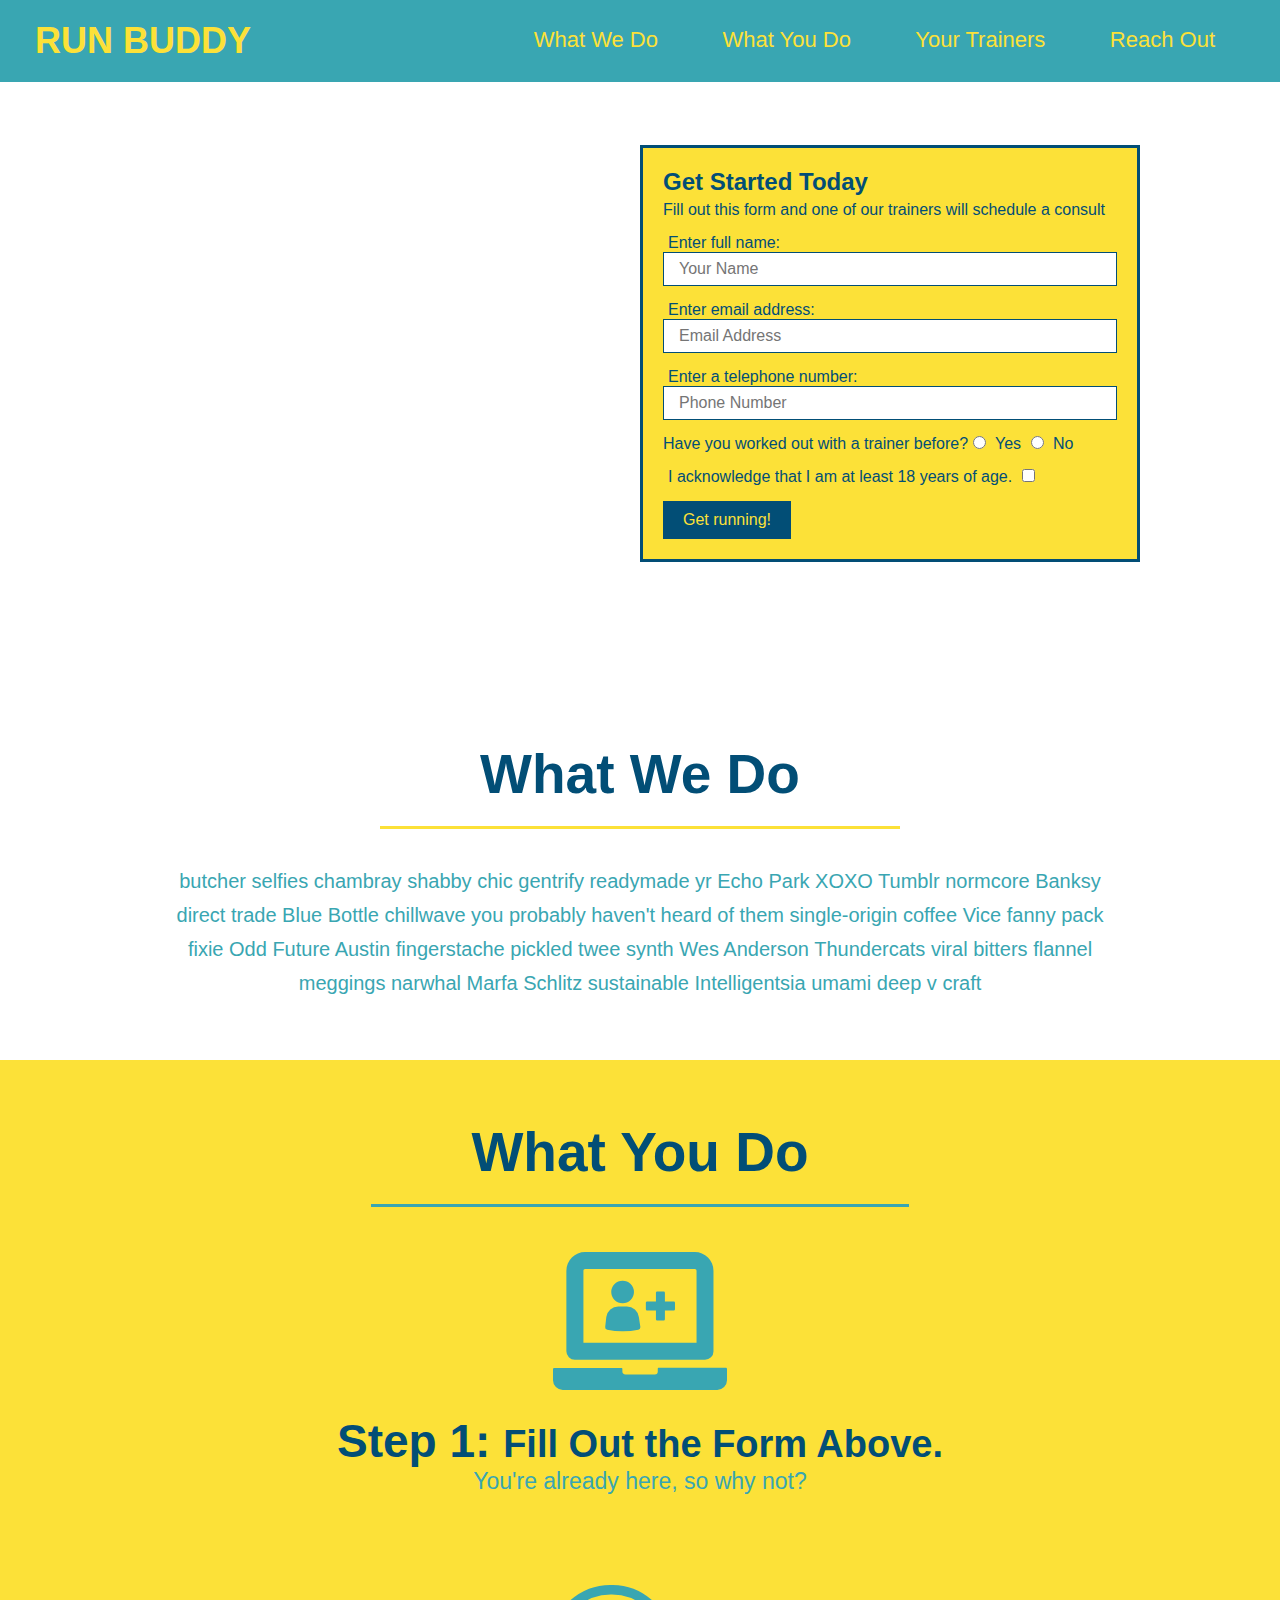
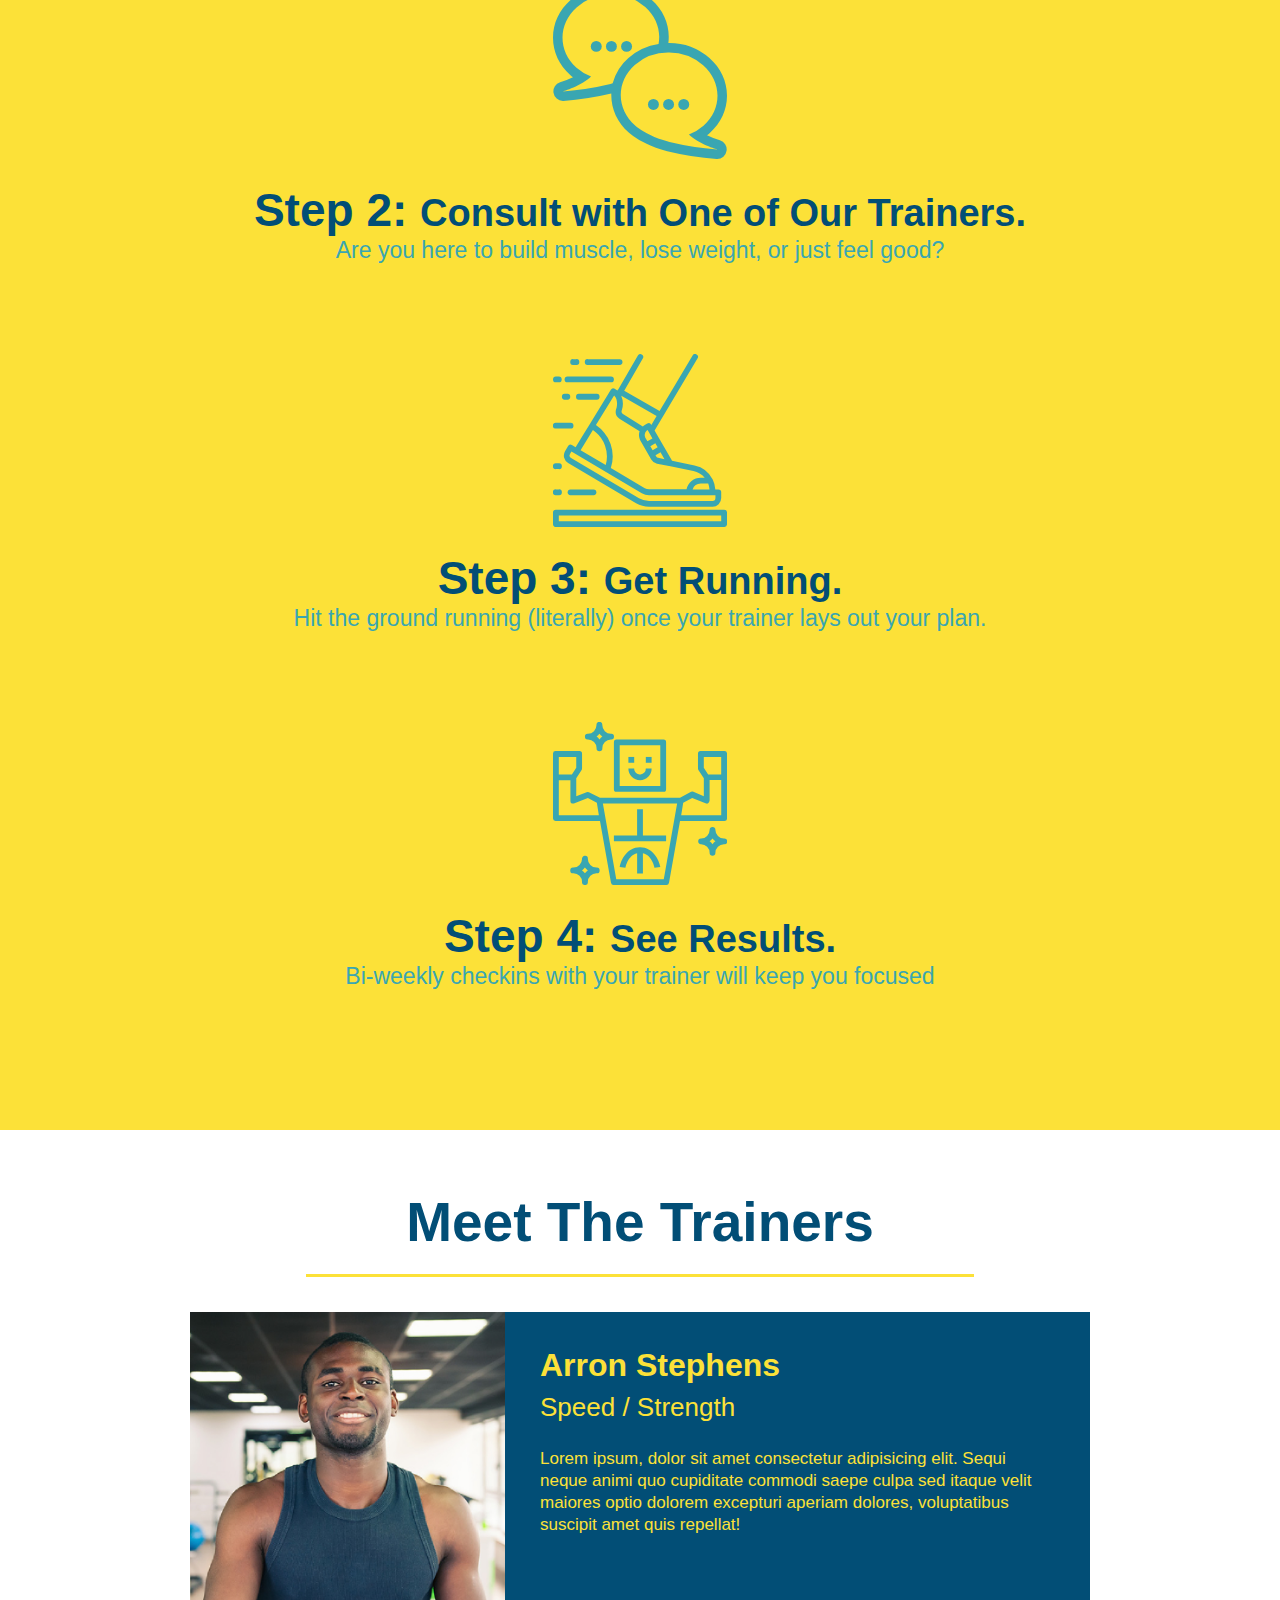
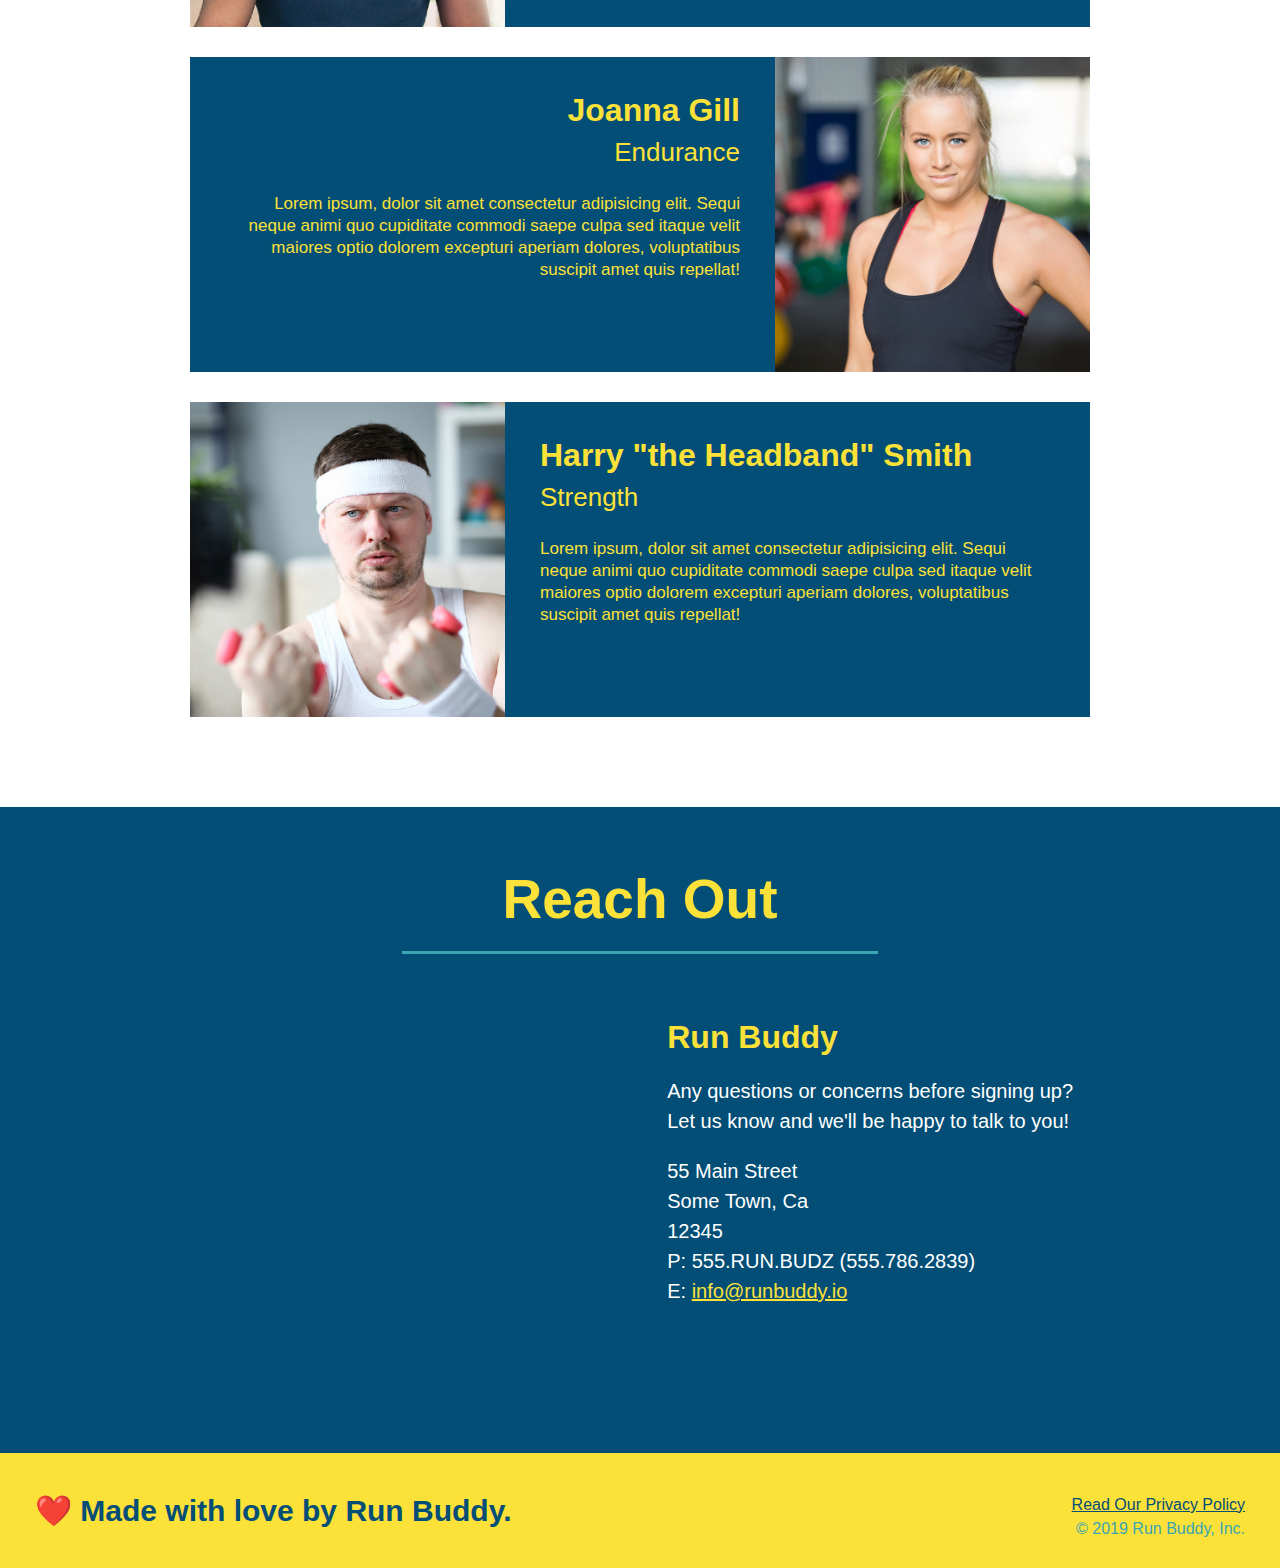
==== index.html @ 881b3457 "1.6" ====
<!DOCTYPE html>
<html lang="en">
  <head>
    <meta charset="UTF-8" />
    <title>Run Buddy</title>
    <link rel="stylesheet" href="./assets/css/style.css" />
  </head>

  <body>
    <!-- navigation -->
    <header>
      <h1>
        <a href="/"> RUN BUDDY </a>
      </h1>
      <nav>
        <!-- Unordered list element -->
        <ul>
          <!-- List item element-->
          <li>
            <!-- Anchor element -->
            <a href="#what-we-do">What We Do</a>
          </li>
          <li>
            <a href="#what-you-do">What You Do</a>
          </li>
          <li>
            <a href="#your-trainers">Your Trainers</a>
          </li>
          <li>
            <a href="#reach-out">Reach Out</a>
          </li>
        </ul>
      </nav>
    </header>

    <!-- hero/jumbotron -->
    <section class="hero">
      <div class="hero-form">
        <h3>Get Started Today</h3>
        <p>
          Fill out this form and one of our trainers will schedule a consult
        </p>
        <form>
          <label for="name">Enter full name:</label>
          <input
            type="text"
            placeholder="Your Name"
            name="name"
            id="name"
            class="form-input"
          />
          <label for="email">Enter email address:</label>
          <input
            type="text"
            placeholder="Email Address"
            name="email"
            id="email"
            class="form-input"
          />
          <label for="phone">Enter a telephone number:</label>
          <input
            type="text"
            placeholder="Phone Number"
            name="phone"
            id="phone"
            class="form-input"
          />
          <p>
            Have you worked out with a trainer before?
            <input type="radio" name="trainer-confirm" id="trainer-yes" />
            <label for="trainer-yes">Yes</label>
            <input type="radio" name="trainer-confirm" id="trainer-no" />
            <label for="trainer-no">No</label>
          </p>
          <p>
            <label for="checkbox">
              I acknowledge that I am at least 18 years of age.
            </label>
            <input type="checkbox" name="checkpoint1" id="checkbox" />
          </p>
          <button type="submit">Get running!</button>
        </form>
      </div>
    </section>

    <!-- "what we do" section -->
    <section id="what-we-do" class="intro">
      <h2 class="section-title primary-border">What We Do</h2>
      <p>
        butcher selfies chambray shabby chic gentrify readymade yr Echo Park
        XOXO Tumblr normcore Banksy direct trade Blue Bottle chillwave you
        probably haven't heard of them single-origin coffee Vice fanny pack
        fixie Odd Future Austin fingerstache pickled twee synth Wes Anderson
        Thundercats viral bitters flannel meggings narwhal Marfa Schlitz
        sustainable Intelligentsia umami deep v craft
      </p>
    </section>

    <!-- "what you do" section -->
    <section id="what-you-do" class="steps">
      <h2 class="section-title secondary-border">What You Do</h2>

      <div>
        <img src="./assets/images/01-04-svgs copy/step-1.svg" alt="" />
        <h3>Step 1: <span>Fill Out the Form Above.</span></h3>
        <p>You're already here, so why not?</p>
      </div>

      <div>
        <img src="./assets/images/01-04-svgs copy/step-2.svg" alt="" />
        <h3>Step 2: <span>Consult with One of Our Trainers.</span></h3>
        <p>Are you here to build muscle, lose weight, or just feel good?</p>
      </div>

      <div>
        <img src="./assets/images/01-04-svgs copy/step-3.svg" alt="" />
        <h3>Step 3: <span>Get Running.</span></h3>
        <p>
          Hit the ground running (literally) once your trainer lays out your
          plan.
        </p>
      </div>

      <div>
        <img src="./assets/images/01-04-svgs copy/step-4.svg" alt="" />
        <h3>Step 4: <span>See Results.</span></h3>
        <p>Bi-weekly checkins with your trainer will keep you focused</p>
      </div>
    </section>

    <!-- "meet the trainers" section -->
    <section id="your-trainers" class="trainers">
      <h2 class="section-title primary-border">Meet The Trainers</h2>
      <article class="trainer">
        <img
          src="./assets/images/01-05-trainers/trainer-1.jpg"
          alt="Arron Stephens in his workout clothes, ready to pump iron"
        />
        <div class="trainer-bio text-left">
          <h3>Arron Stephens</h3>
          <h4>Speed / Strength</h4>
          <p>
            Lorem ipsum, dolor sit amet consectetur adipisicing elit. Sequi
            neque animi quo cupiditate commodi saepe culpa sed itaque velit
            maiores optio dolorem excepturi aperiam dolores, voluptatibus
            suscipit amet quis repellat!
          </p>
        </div>
      </article>

      <!-- second trainer bio -->
      <article class="trainer">
        <div class="trainer-bio text-right">
          <h3>Joanna Gill</h3>
          <h4>Endurance</h4>
          <p>
            Lorem ipsum, dolor sit amet consectetur adipisicing elit. Sequi
            neque animi quo cupiditate commodi saepe culpa sed itaque velit
            maiores optio dolorem excepturi aperiam dolores, voluptatibus
            suscipit amet quis repellat!
          </p>
        </div>
        <img
          src="./assets/images/01-05-trainers/trainer-2.jpg"
          alt="Joanna Gill cooling off after a workout"
        />
      </article>

      <!-- third trainer bio -->
      <article class="trainer">
        <img
          src="./assets/images/01-05-trainers/trainer-3.jpg"
          alt="Harry Smith wearing a headband and lifting comically small pink weights"
        />
        <div class="trainer-bio text-left">
          <h3>Harry "the Headband" Smith</h3>
          <h4>Strength</h4>
          <p>
            Lorem ipsum, dolor sit amet consectetur adipisicing elit. Sequi
            neque animi quo cupiditate commodi saepe culpa sed itaque velit
            maiores optio dolorem excepturi aperiam dolores, voluptatibus
            suscipit amet quis repellat!
          </p>
        </div>
      </article>
    </section>

    <!-- "reach out" section -->
    <section id="reach-out" class="contact">
      <h2 class="section-title secondary-border">Reach Out</h2>
      <div class="contact-info">
        <iframe
          src="https://www.google.com/maps/embed?pb=!1m18!1m12!1m3!1d3022.7078238509553!2d-111.90255088431798!3d40.74645417932828!2m3!1f0!2f0!3f0!3m2!1i1024!2i768!4f13.1!3m3!1m2!1s0x8752f5213537c2b3%3A0xe9cb9c1c6a464d7a!2s1038%20S%20300%20W%2C%20Salt%20Lake%20City%2C%20UT%2084101!5e0!3m2!1szh-TW!2sus!4v1647199722064!5m2!1szh-TW!2sus"
          style="border: 0"
          allowfullscreen=""
          loading="lazy"
        ></iframe>

        <div>
          <h3>Run Buddy</h3>
          <p>
            Any questions or concerns before signing up?
            <br />
            Let us know and we'll be happy to talk to you!
          </p>
          <address>
            55 Main Street <br />
            Some Town, Ca <br />
            12345<br />
            P: 555.RUN.BUDZ (555.786.2839)<br />
            E: <a href="mailto:info@runbuddy.io">info@runbuddy.io</a>
          </address>
        </div>
      </div>
    </section>

    <!-- footer -->
    <footer>
      <h2>❤️ Made with love by Run Buddy.</h2>
      <div>
        <a href="#">Read Our Privacy Policy</a><br />
        &copy; 2019 Run Buddy, Inc.
      </div>
    </footer>
  </body>
</html>
---- assets/css/style.css ----
* {
  margin: 0;
  padding: 0;
  box-sizing: border-box;
}

body {
  /* more on this crazy alphanumerical value in a minute! */
  color: #39a6b2;
  font-family: Helvetica, Arial, sans-serif;
}

/* apply styles to <header> */
header {
  padding: 20px 35px;
  background-color: #39a6b2;
}

header h1 {
  font-weight: bold;
  font-size: 36px;
  color: #fce138;
  margin: 0;
  display: inline;
}
header a {
  text-decoration: none;
  color: #fce138;
}

header nav {
  float: right;
  margin: 7px 0;
}

header nav ul li {
  display: inline;
}

header nav ul li a {
  margin: 0 30px;
  font-weight: lighter;
  font-size: 22px;
}

footer {
  background: #fce138;
  width: 100%;
  padding: 40px 35px;
}

footer h2 {
  display: inline;
  color: #024e76;
  font-size: 30px;
  margin: 0;
}

footer div {
  float: right;
  line-height: 1.5;
  text-align: right;
}

footer a {
  color: #024e76;
}

section {
  padding: 60px;
}

/* Hero Style Start */
.hero {
  background-image: url('../images/hero-bg.jpg');
  height: 600px;
  background-size: cover;
  background-position: center;
  position: relative;
}
/* Hero Style End */

.hero-form {
  border: 3px solid #024e76;
  background-color: #fce138;
  padding: 20px;
  width: 500px;
  color: #024e76;
  position: absolute;
  bottom: 120px;
  right: 140px;
}

.hero-form h3 {
  font-size: 24px;
  margin: 0;
}
.hero-form p {
  margin: 5px 0 15px 0;
}

.form-input {
  border: 1px solid #024e76;
  display: block;
  padding: 7px 15px;
  font-size: 16px;
  color: #024e76;
  width: 100%;
  margin-bottom: 15px;
}

.hero-form label {
  margin: 0 5px;
}

.hero-form button {
  color: #fce138;
  background-color: #024e76;
  border: none;
  padding: 10px 20px;
  font-size: 16px;
}

.intro {
  text-align: center;
}

.intro p {
  line-height: 1.7;
  color: #39a6b2;
  width: 80%;
  font-size: 20px;
  margin: 0 auto;
}

.steps {
  text-align: center;
  background: #fce138;
}

.steps div {
  margin-bottom: 80px;
}

.steps img {
  width: 15%;
  margin: 10px 0;
}

.steps h3 {
  color: #024e76;
  font-size: 46px;
  margin-top: 10px;
}

.steps p {
  color: #39a6b2;
  font-size: 23px;
}

.steps span {
  font-size: 38px;
}

.section-title {
  font-size: 55px;
  color: #024e76;
  margin-bottom: 35px;
  padding: 0 100px 20px 100px;
  display: inline-block;
  border-bottom: 3px solid;
}

.primary-border {
  border-color: #fce138;
}

.secondary-border {
  border-color: #39a6b2;
}

.trainers {
  text-align: center;
}

.trainer {
  width: 900px;
  margin: 0 auto 30px auto;
  background: #024e76;
  color: #fce138;
  overflow: auto;
}

.trainer img {
  width: 35%;
  float: left;
}

.trainer-bio {
  padding: 35px;
  float: left;
  width: 65%;
}

.trainer-bio h3 {
  font-size: 32px;
  margin-bottom: 8px;
}

.trainer-bio h4 {
  font-weight: lighter;
  font-size: 26px;
  margin-bottom: 25px;
}

.trainer-bio p {
  font-size: 17px;
  line-height: 1.3;
}

.text-left {
  text-align: left;
}

.text-right {
  text-align: right;
}

/* REACH OUT STYLES START */
.contact {
  text-align: center;
  background: #024e76;
}

.contact h2 {
  color: #fce138;
}

.contact-info iframe {
  width: 400px;
  height: 400px;
}

.contact-info div {
  width: 410px;
  display: inline-block;
  vertical-align: top;
  text-align: left;
  margin: 30px 0 0 60px;
  color: white;
}

.contact-info h3 {
  color: #fce138;
  font-size: 32px;
}

.contact-info p,
.contact-info address {
  margin: 20px 0;
  line-height: 1.5;
  font-size: 20px;
  font-style: normal;
}

.contact-info a {
  color: #fce138;
}

/* REACH OUT STYLES END */
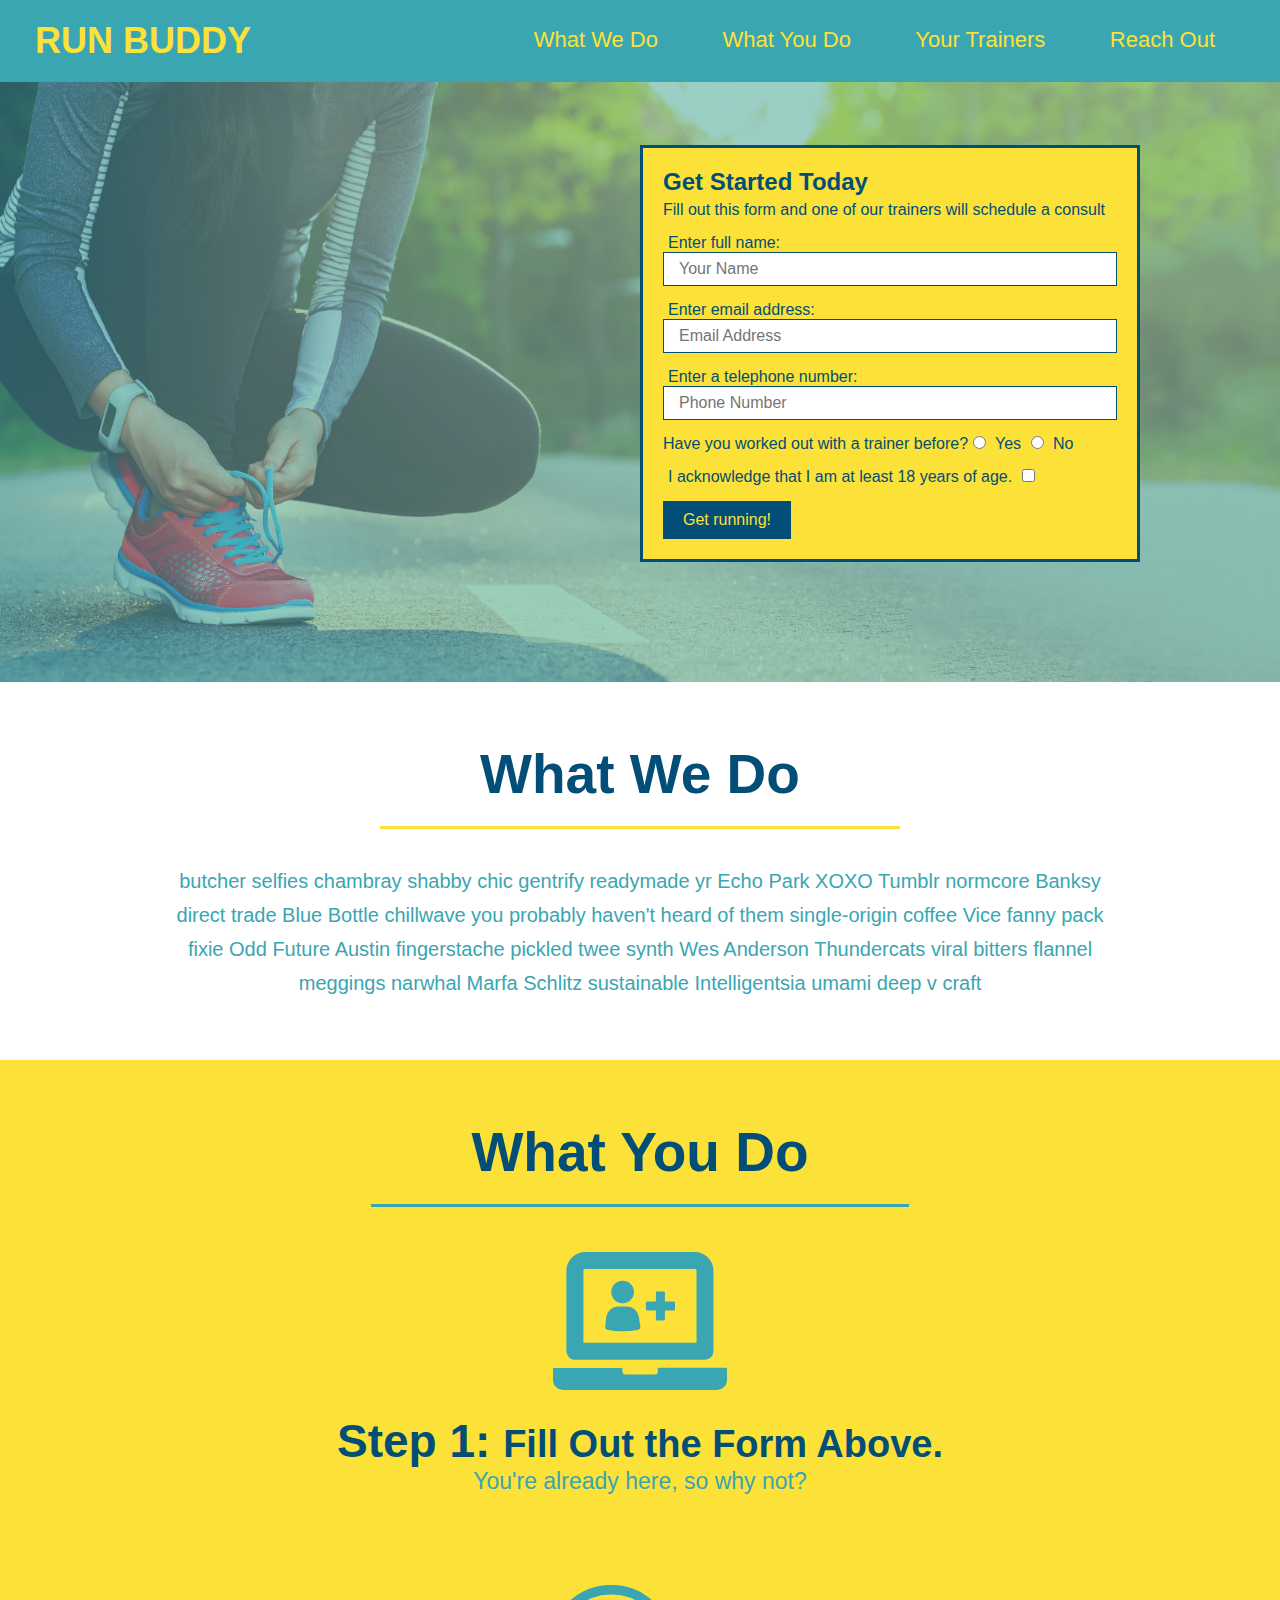
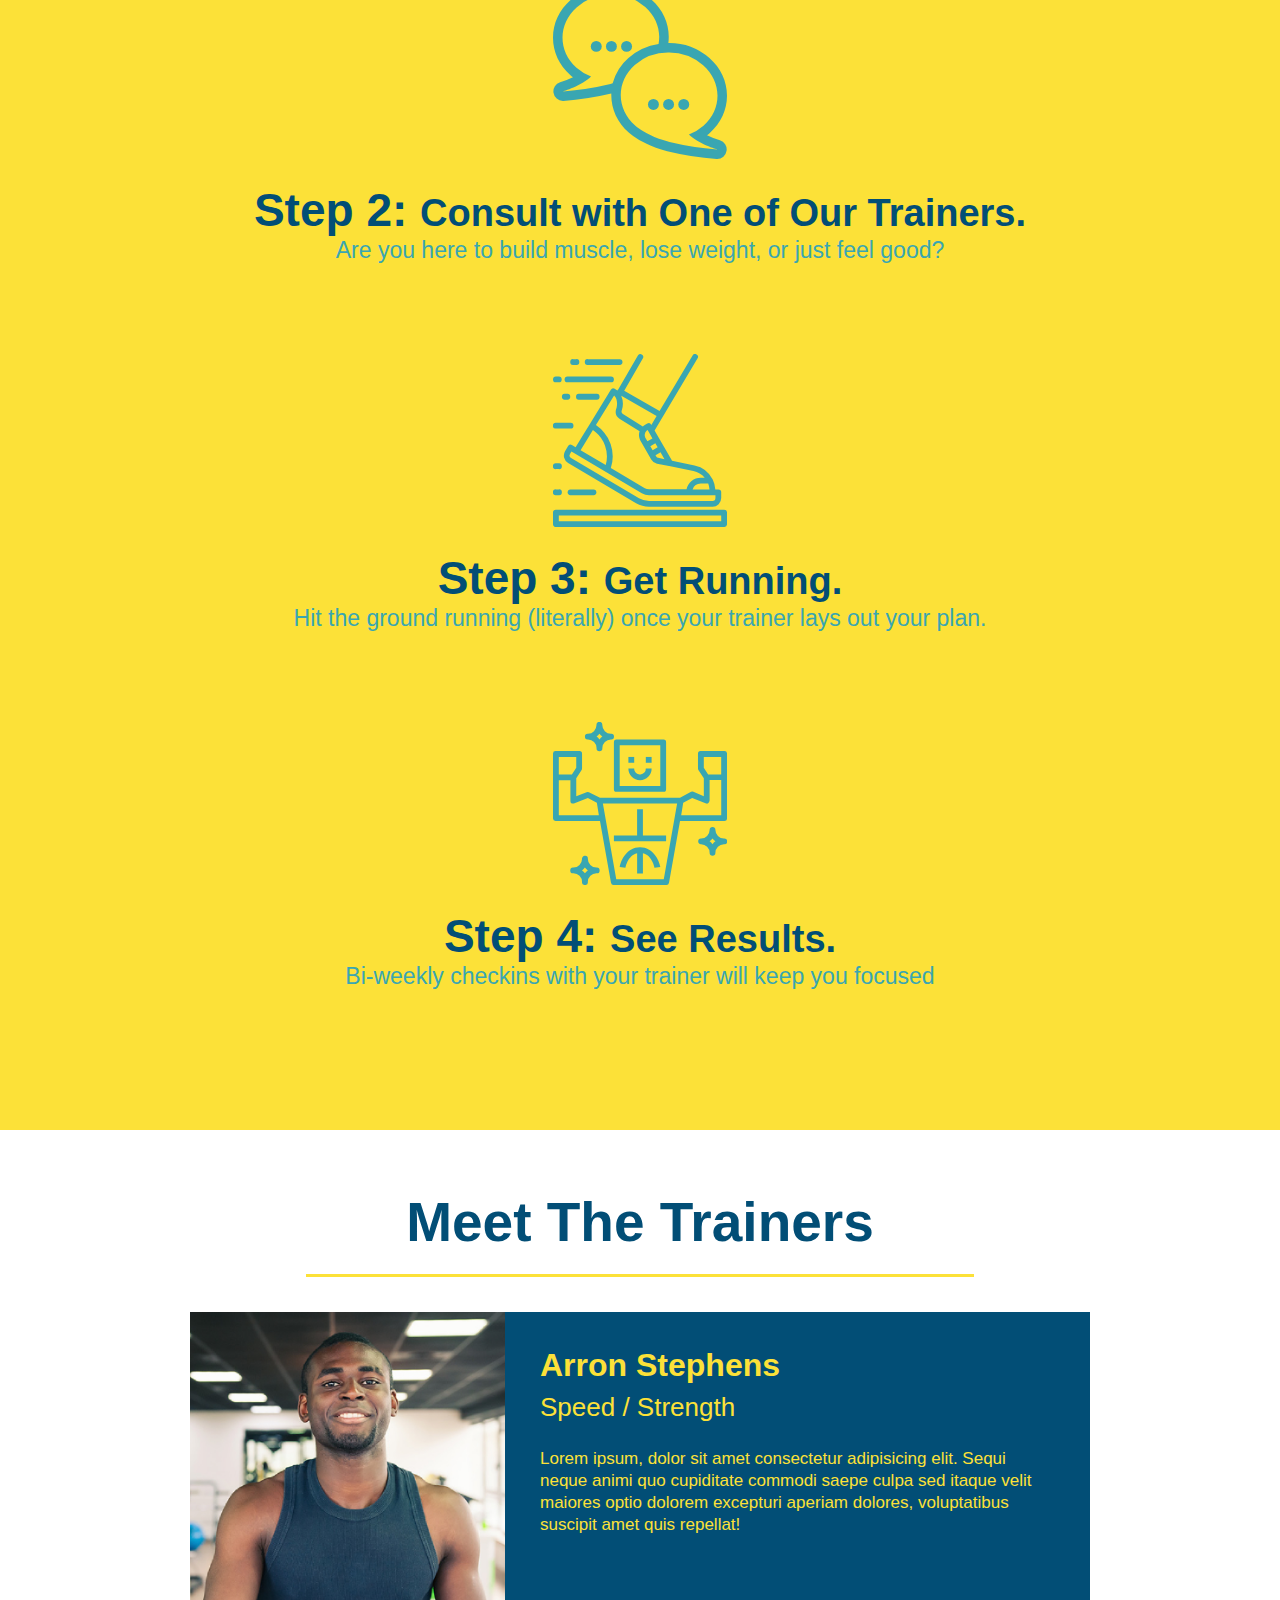
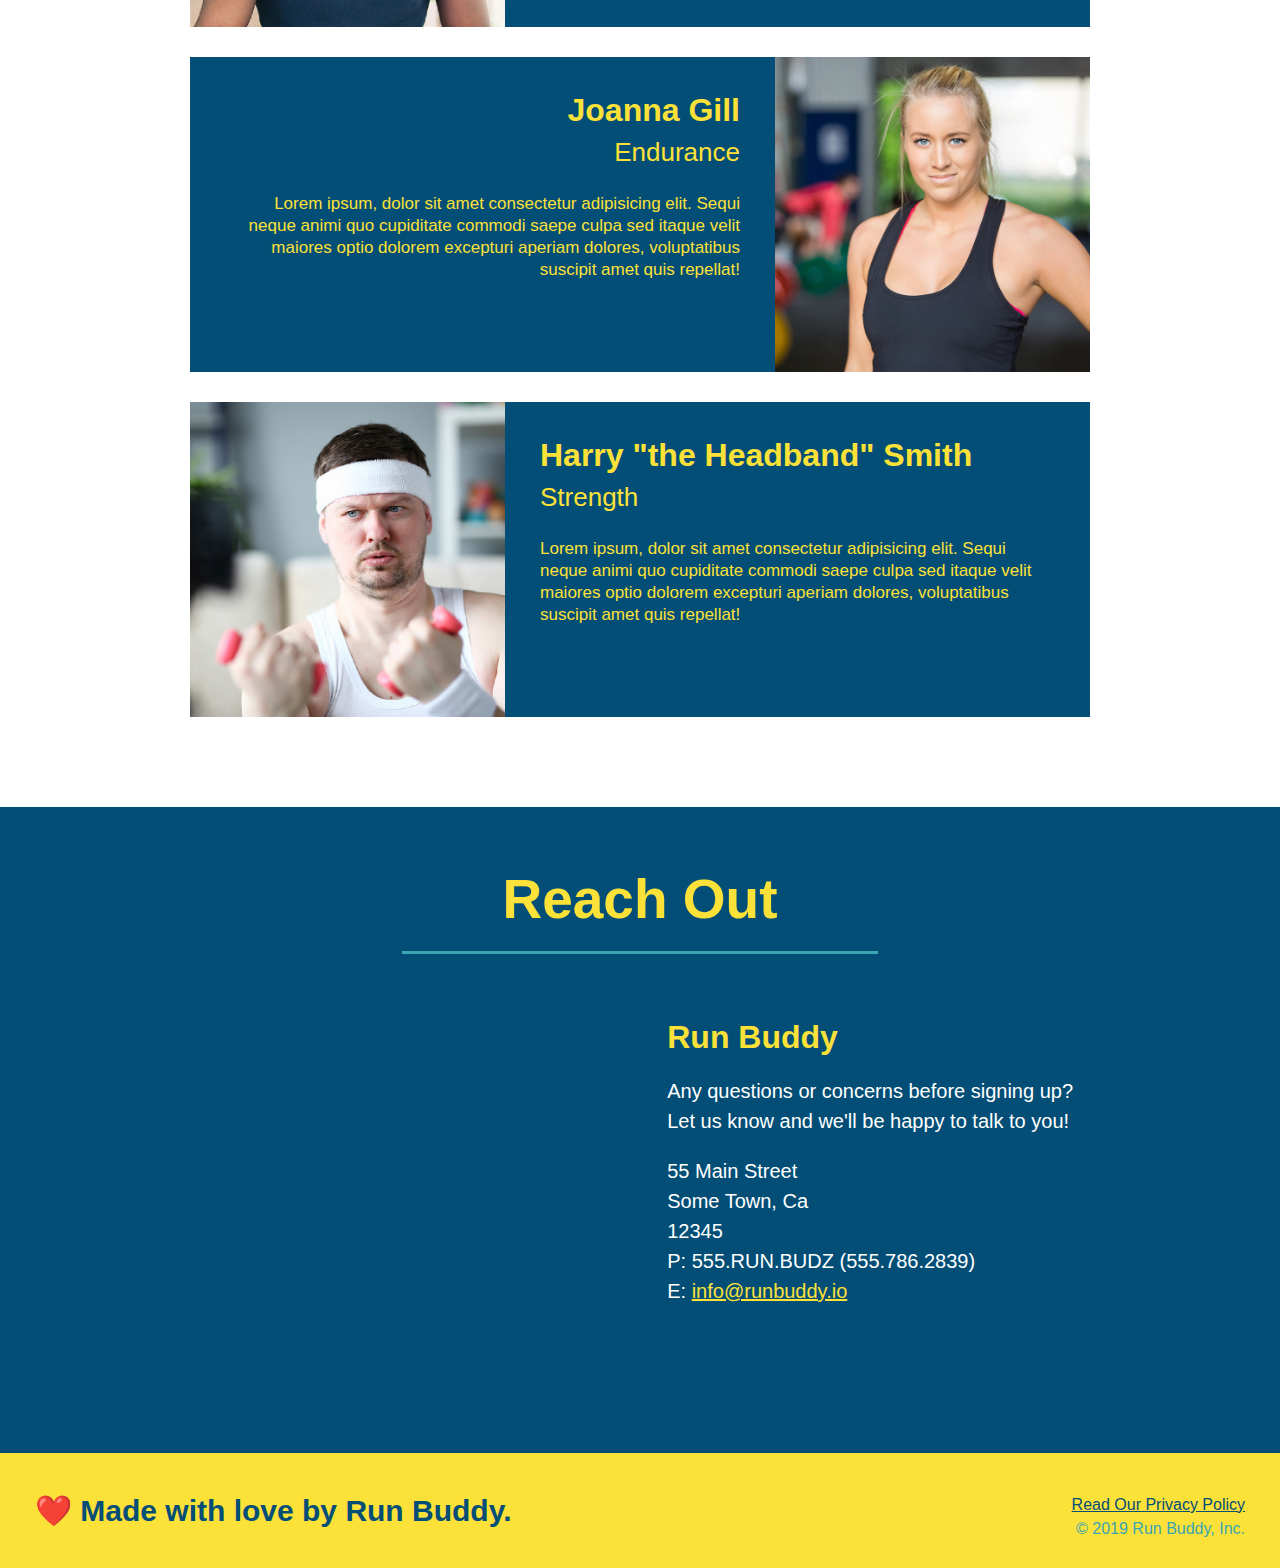
==== commit 8493ee34: "1.7" ====
--- a/index.html
+++ b/index.html
@@ -218,7 +218,7 @@
     <footer>
       <h2>❤️ Made with love by Run Buddy.</h2>
       <div>
-        <a href="#">Read Our Privacy Policy</a><br />
+        <a href="./privacy-policy.html">Read Our Privacy Policy</a><br />
         &copy; 2019 Run Buddy, Inc.
       </div>
     </footer>
--- a/assets/css/style.css
+++ b/assets/css/style.css
@@ -72,7 +72,7 @@
 
 /* Hero Style Start */
 .hero {
-  background-image: url('../images/hero-bg.jpg');
+  background-image: url('../images/hero-bg.jpeg');
   height: 600px;
   background-size: cover;
   background-position: center;
@@ -267,4 +267,5 @@
   color: #fce138;
 }
 
-/* REACH OUT STYLES END */+/* REACH OUT STYLES END */
+
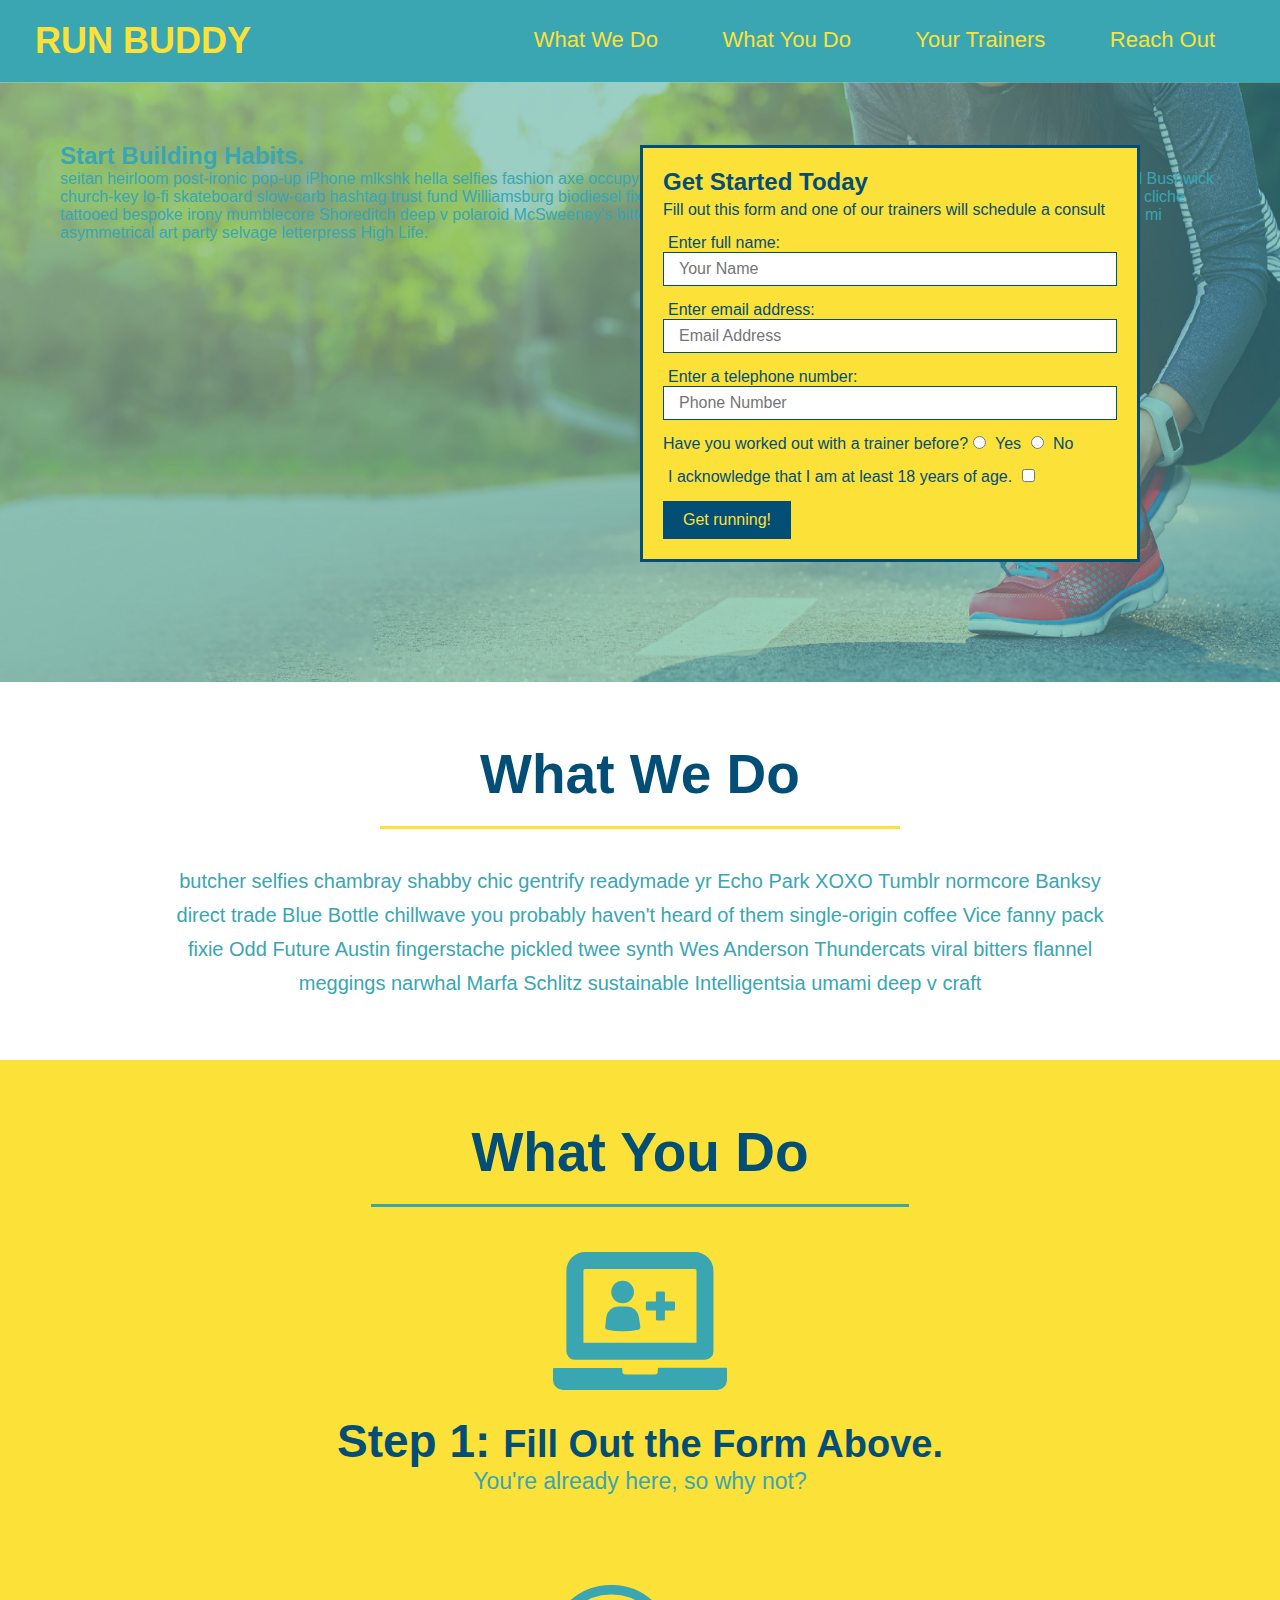
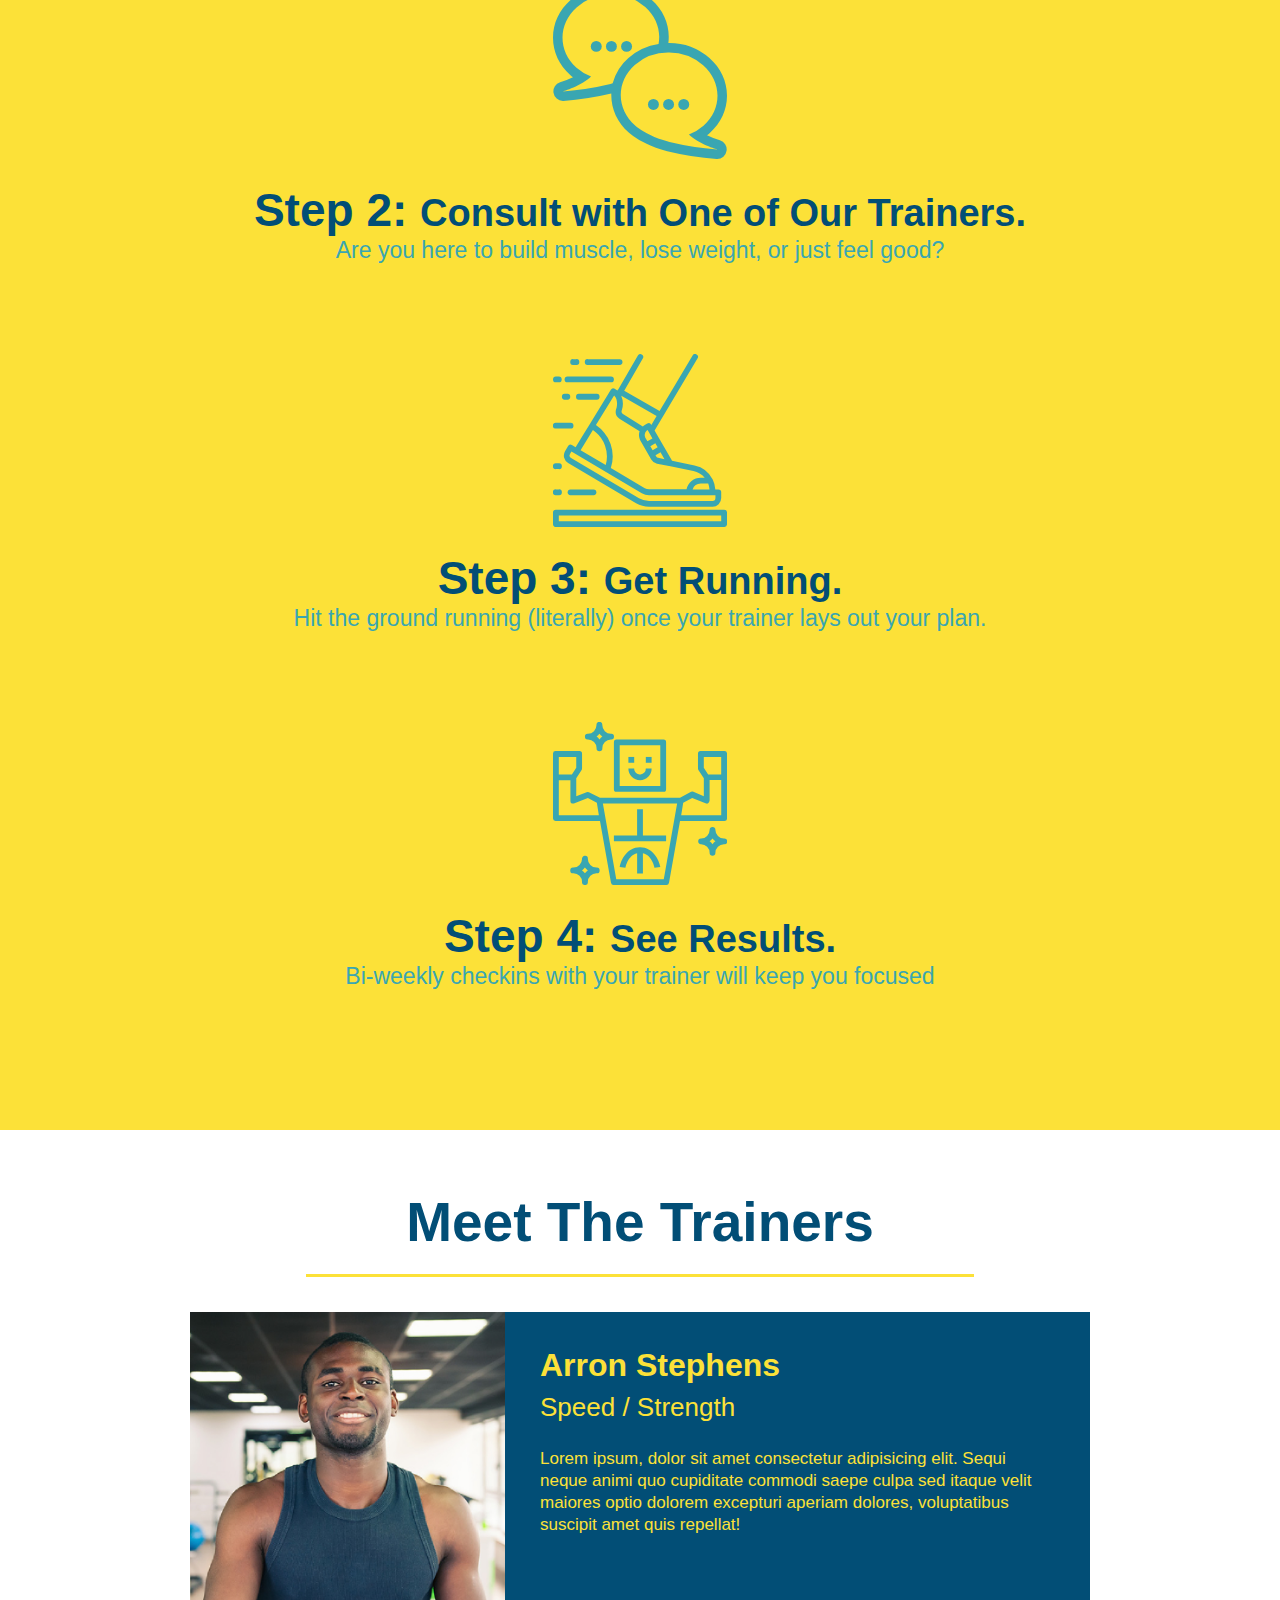
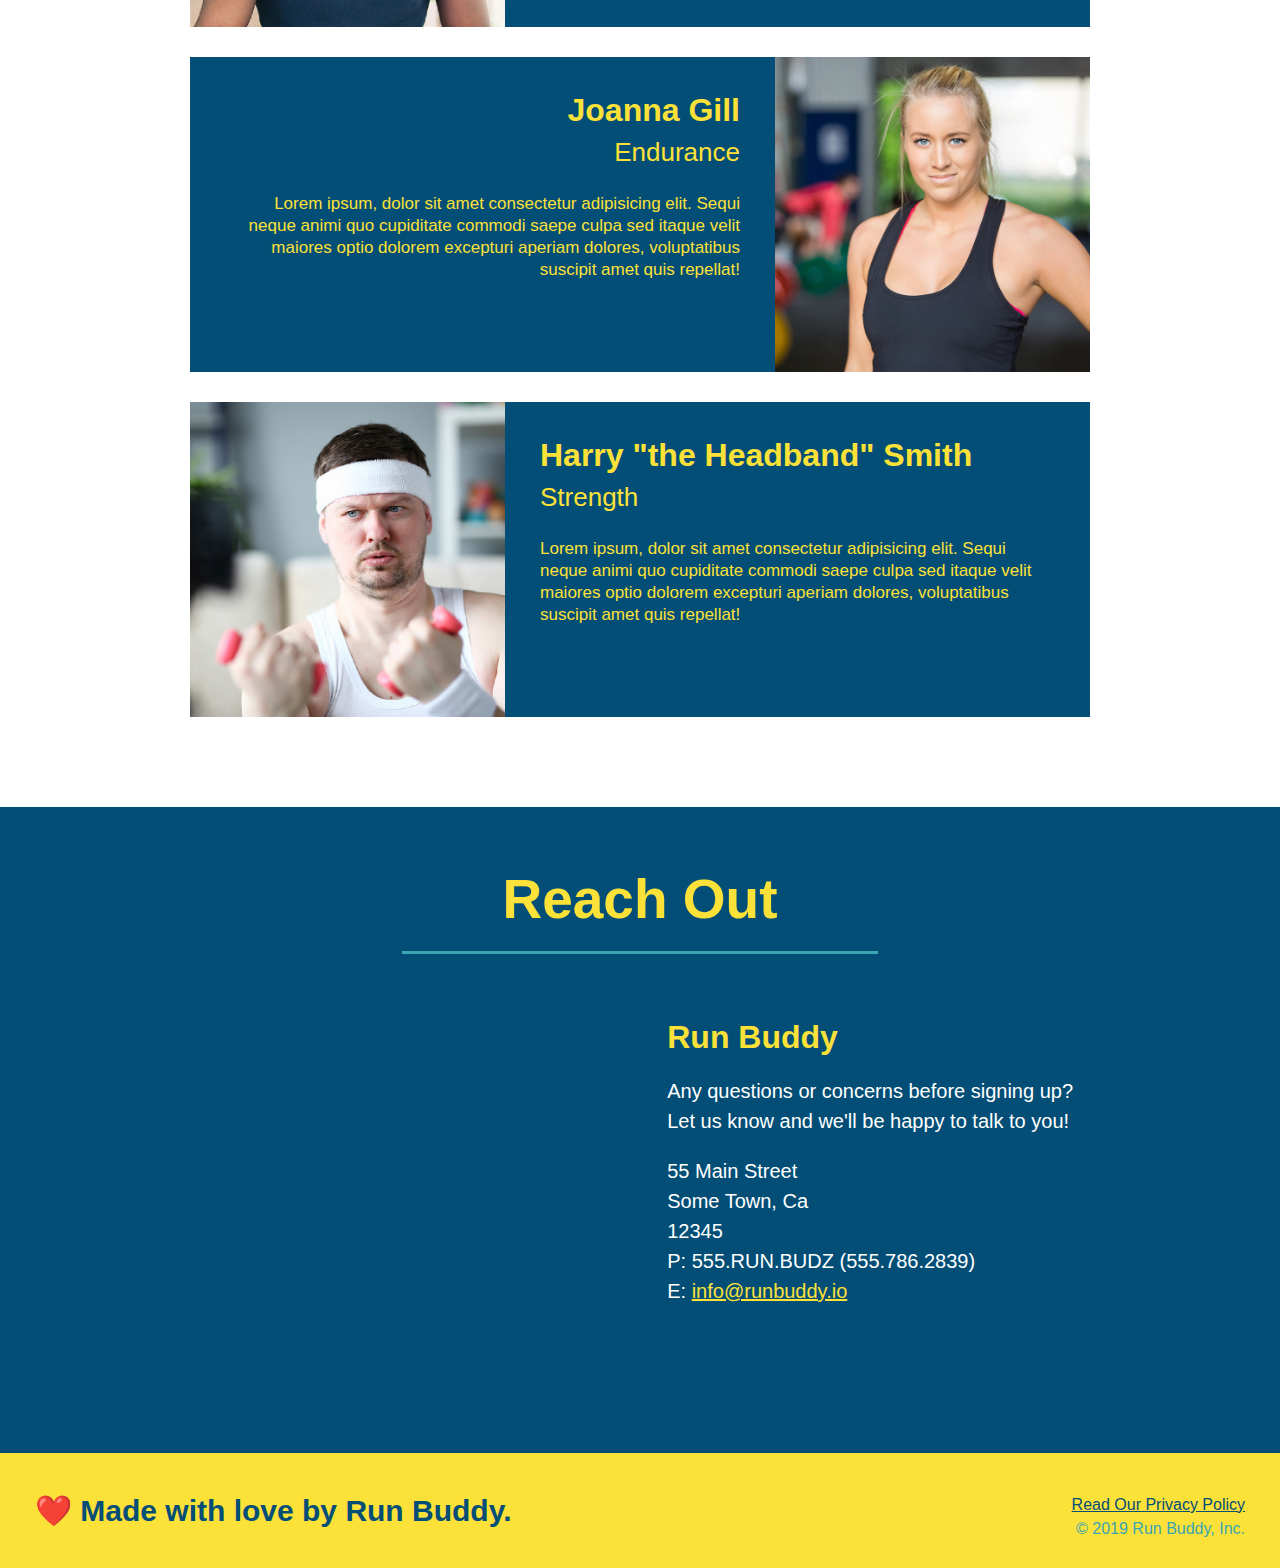
==== commit c9978c22: "add content to hero, replace image" ====
--- a/index.html
+++ b/index.html
@@ -35,6 +35,21 @@
 
     <!-- hero/jumbotron -->
     <section class="hero">
+      
+      <div class="hero-cta">
+        <h2>Start Building Habits.</h2>
+        <p>
+          seitan heirloom post-ironic pop-up iPhone mlkshk hella selfies fashion
+          axe occupy readymade put a bird on it messenger bag Wes Anderson
+          Schlitz plaid Bushwick church-key lo-fi skateboard slow-carb hashtag
+          trust fund Williamsburg biodiesel fixie farm-to-table 8-bit banjo XOXO
+          Banksy chillwave bicycle rights retro cliche tattooed bespoke irony
+          mumblecore Shoreditch deep v polaroid McSweeney's bitters cray
+          gentrify tofu Marfa you probably haven't heard of them yr banh mi
+          asymmetrical art party selvage letterpress High Life.
+        </p>
+      </div>
+
       <div class="hero-form">
         <h3>Get Started Today</h3>
         <p>
--- a/assets/css/style.css
+++ b/assets/css/style.css
@@ -72,7 +72,7 @@
 
 /* Hero Style Start */
 .hero {
-  background-image: url('../images/hero-bg.jpeg');
+  background-image: url('../images/hero-bg.jpg');
   height: 600px;
   background-size: cover;
   background-position: center;
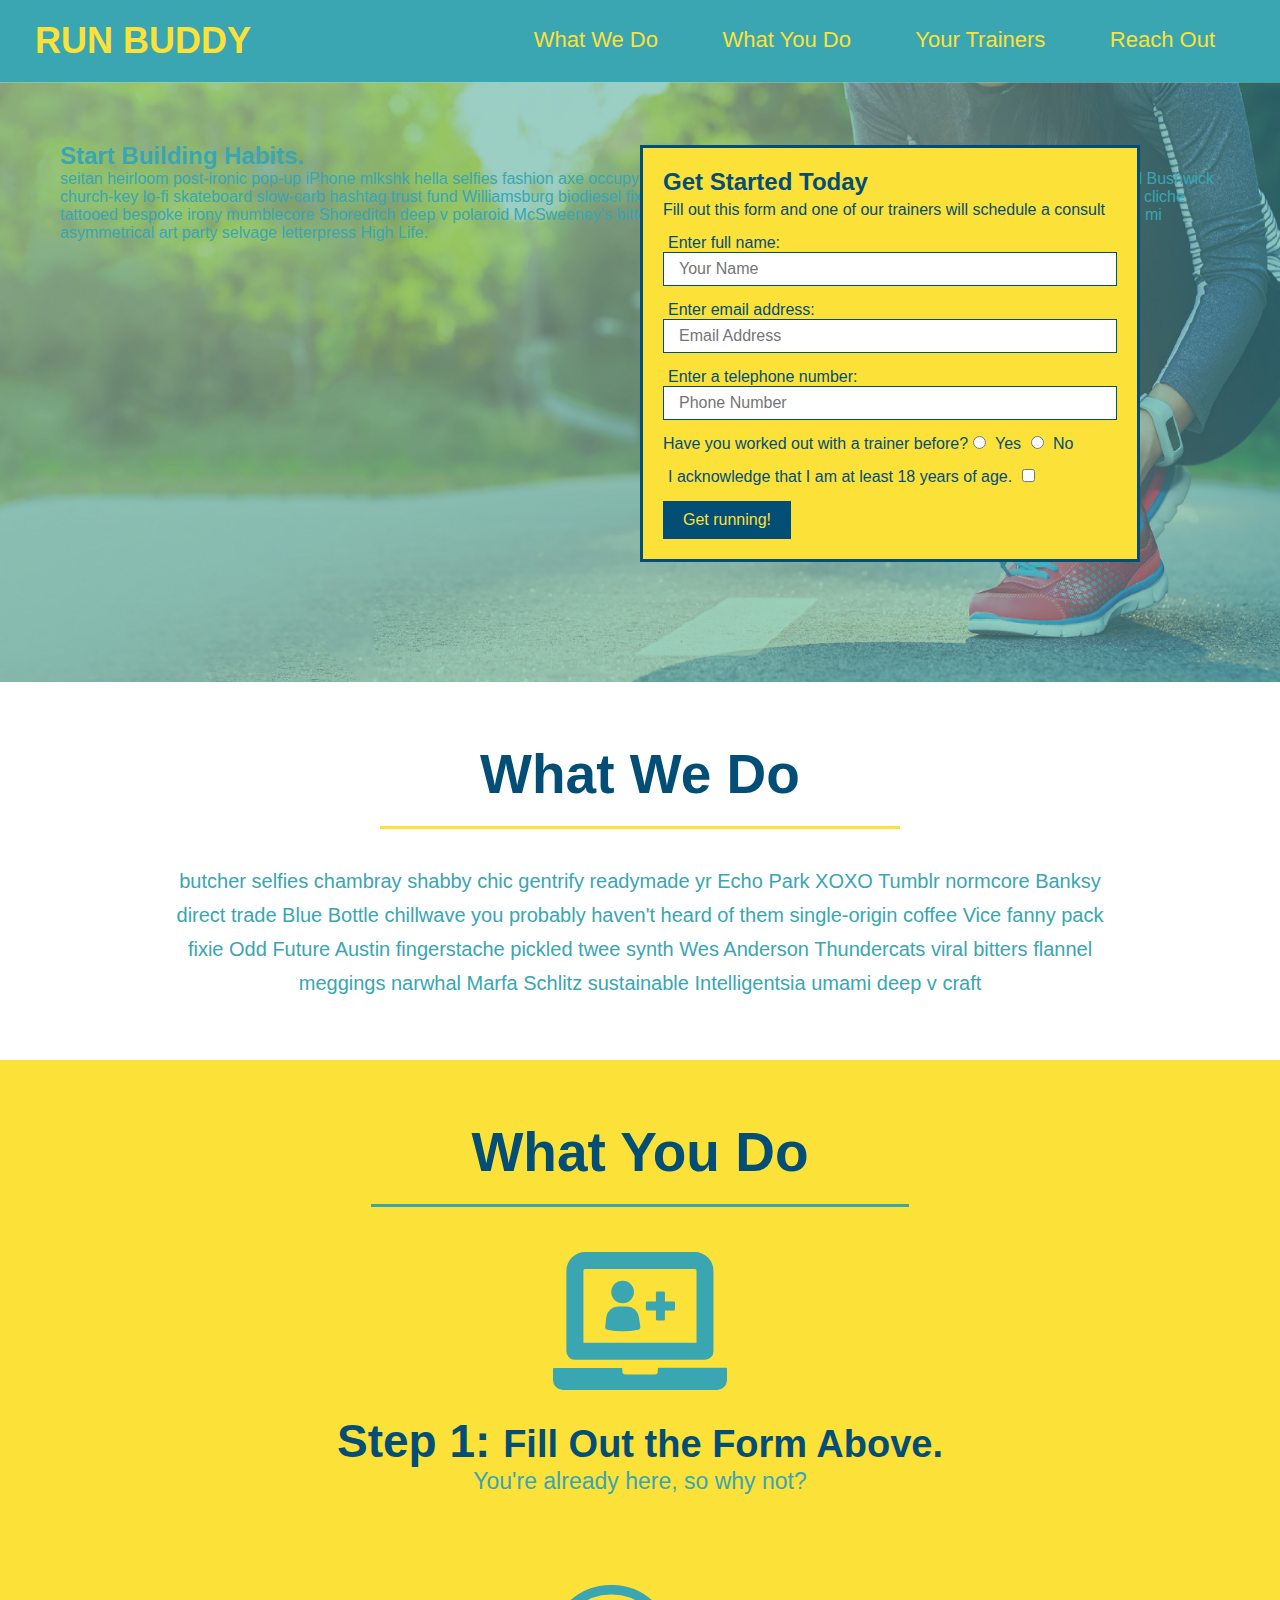
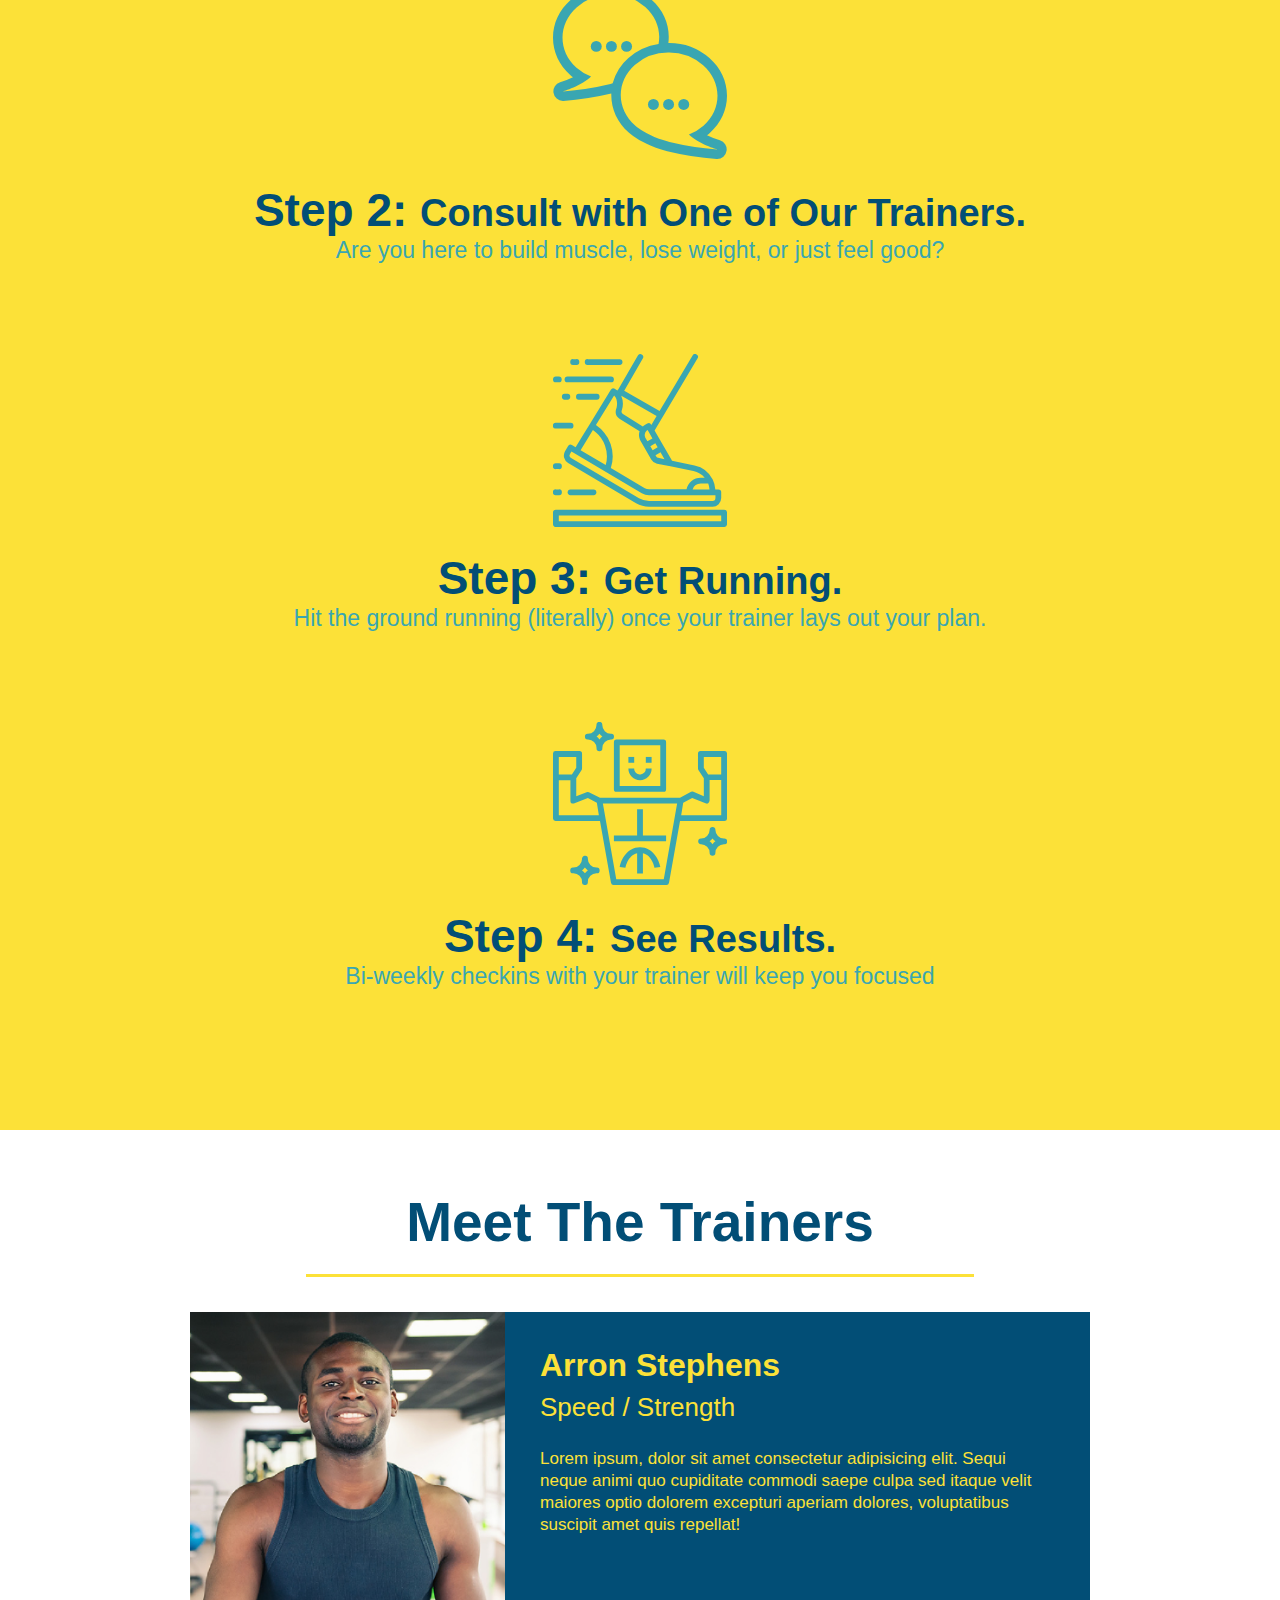
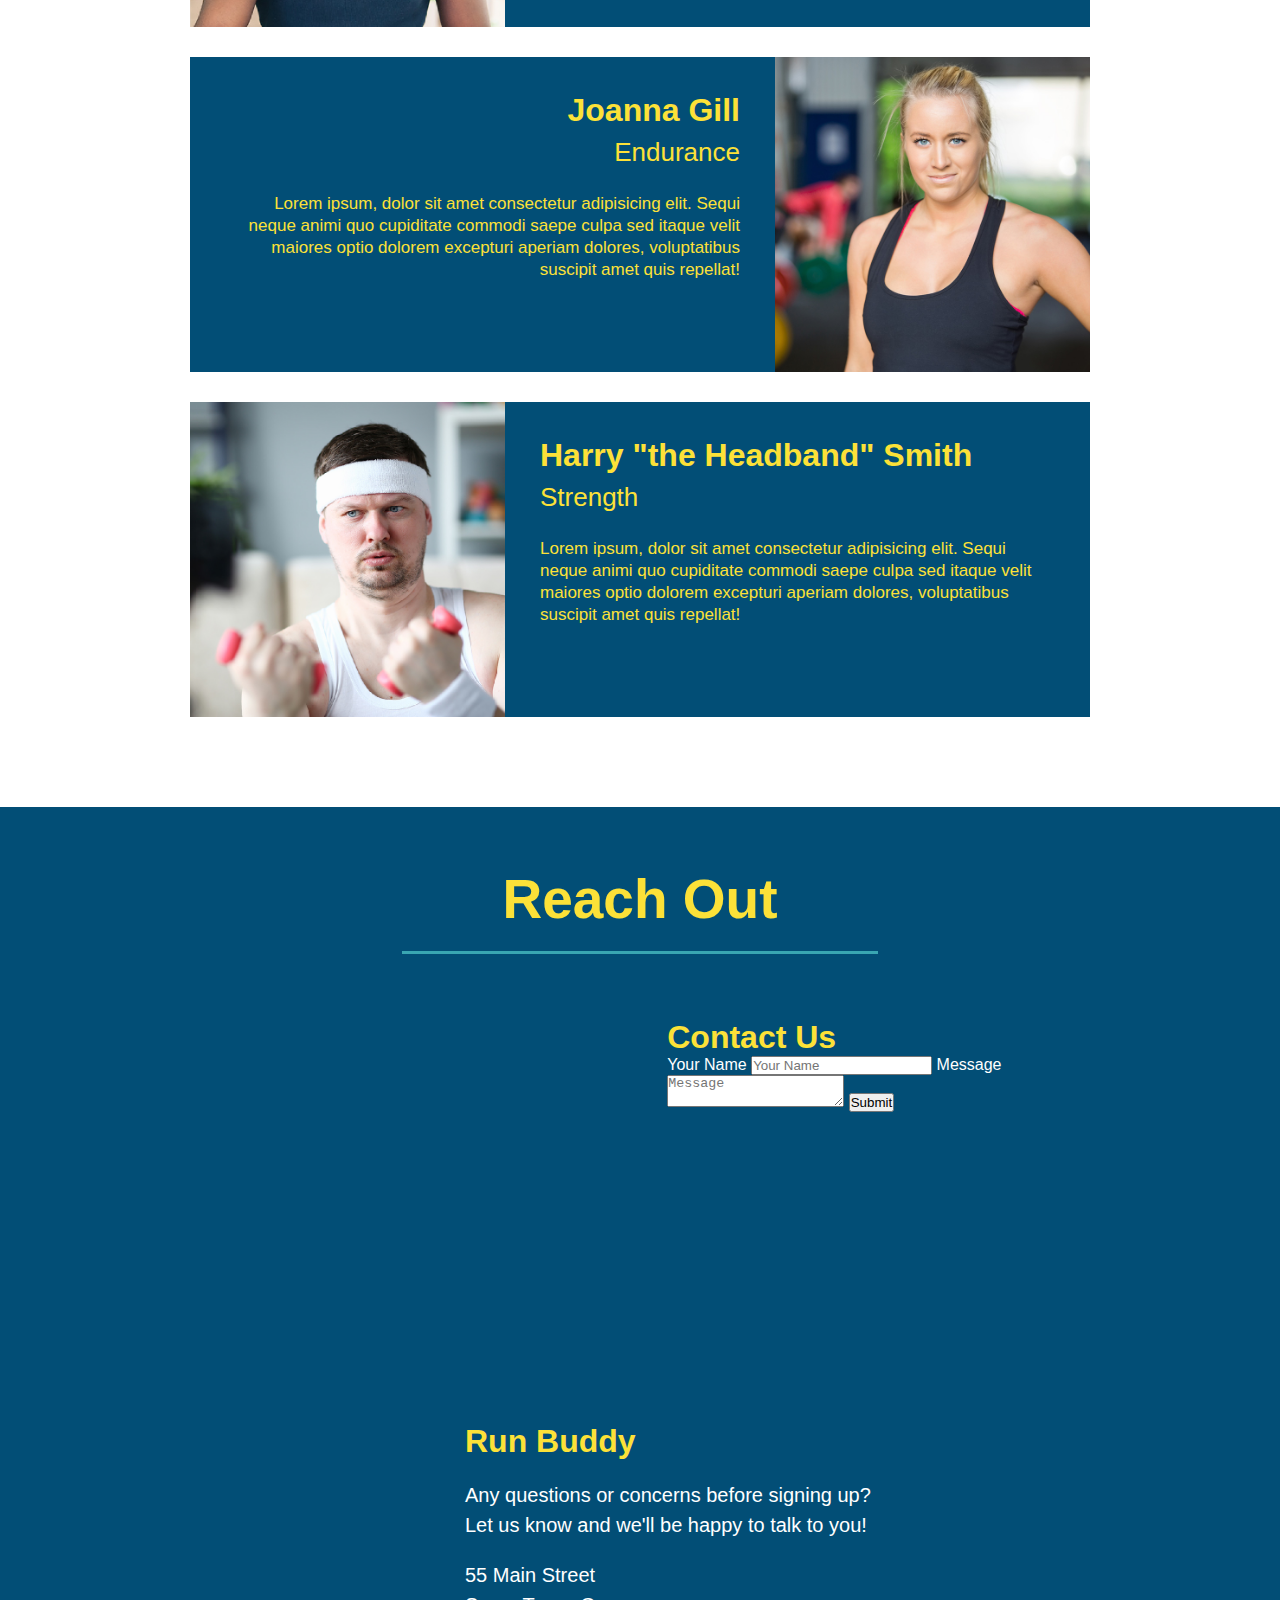
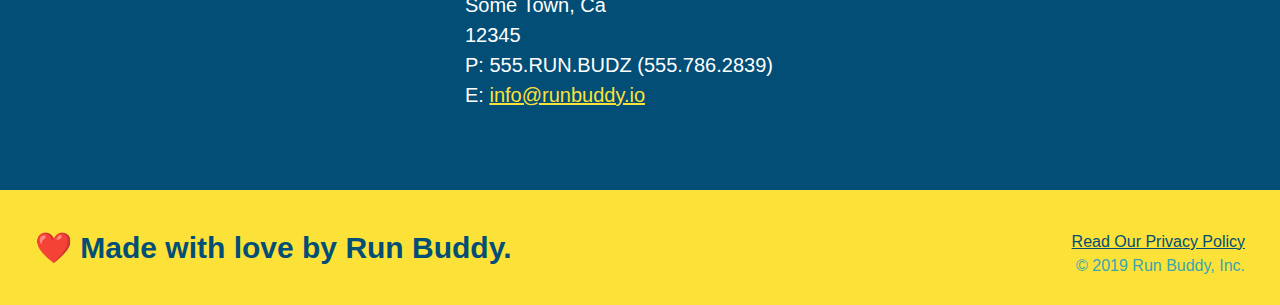
==== commit 217513dd: "add contact form" ====
--- a/index.html
+++ b/index.html
@@ -211,6 +211,19 @@
           loading="lazy"
         ></iframe>
 
+<div class="contact-form">
+  <h3>Contact Us</h3>
+  <form>
+    <label for="contact-name">Your Name</label>
+    <input type="text" id="contact-name" placeholder="Your Name" />
+
+    <label for="contact-message">Message</label>
+    <textarea id="contact-message" placeholder="Message"></textarea>
+
+    <button type="submit">Submit</button>
+  </form>
+</div>
+
         <div>
           <h3>Run Buddy</h3>
           <p>
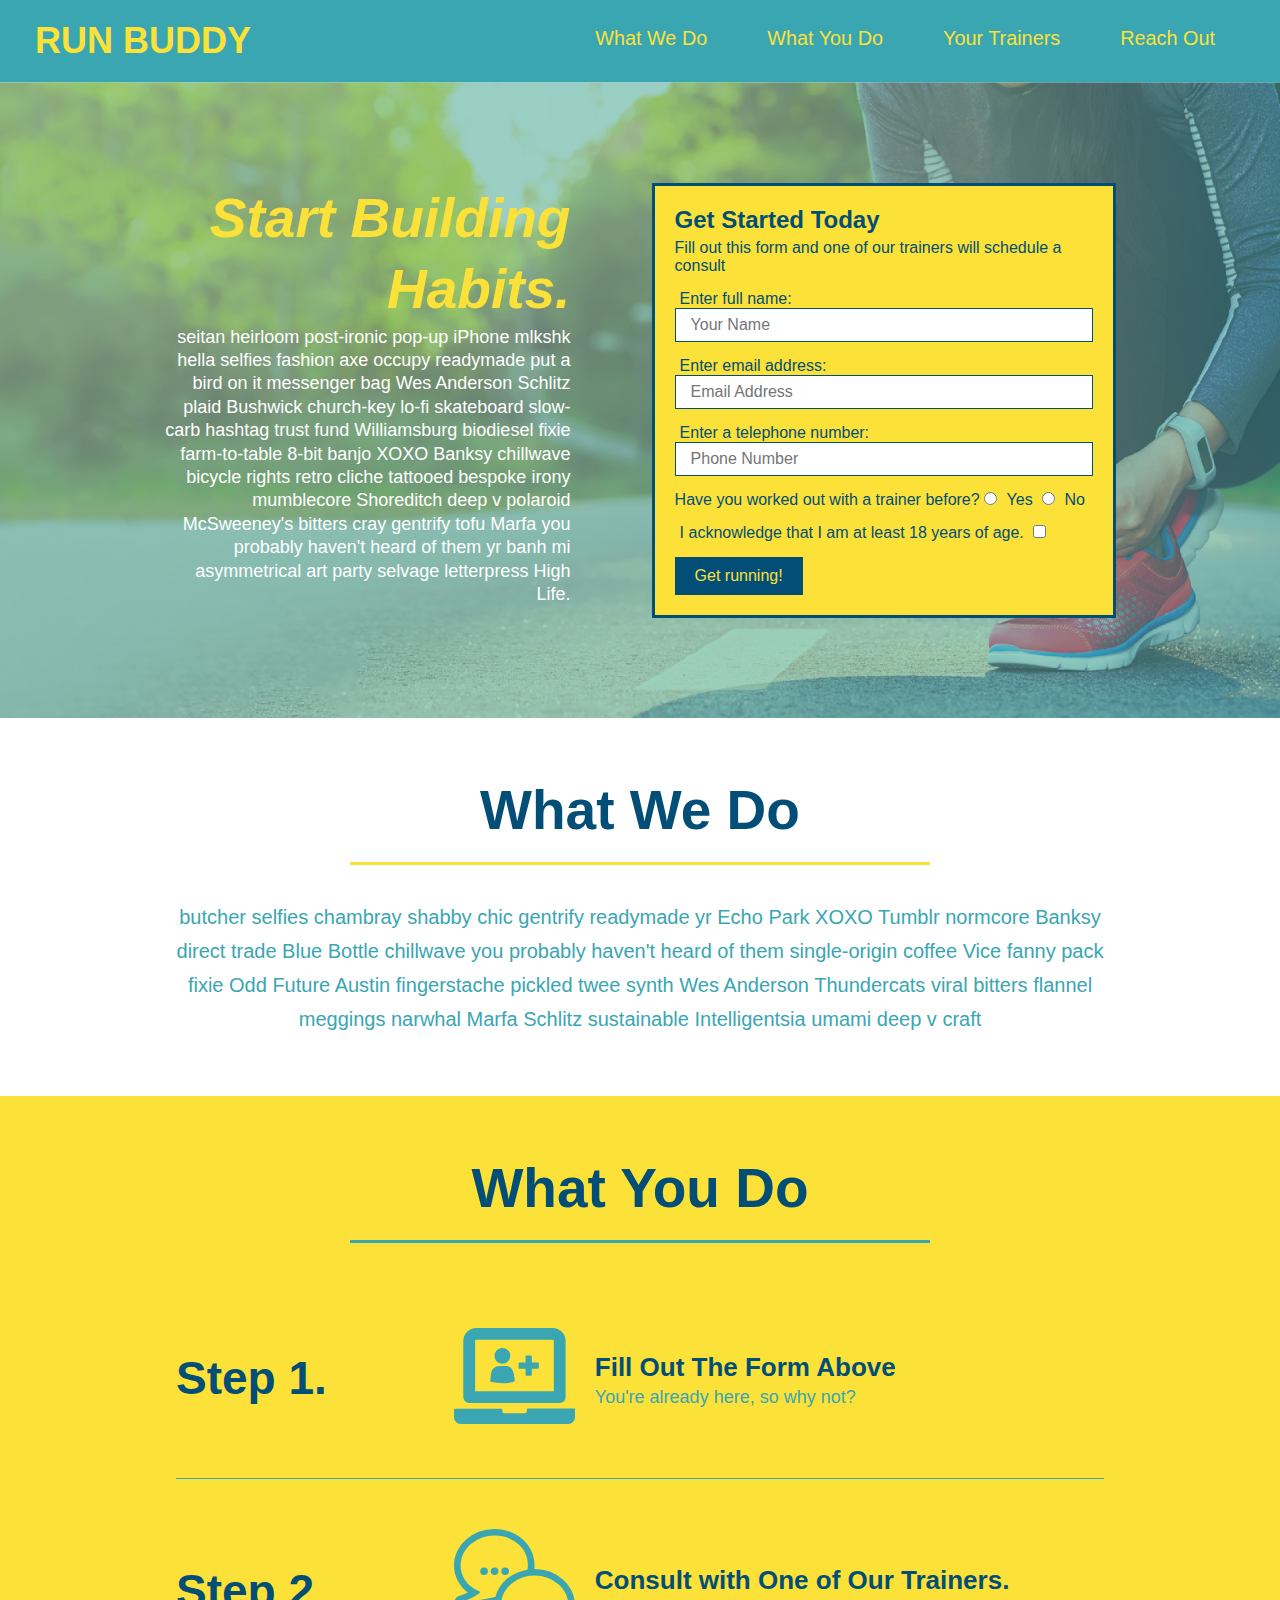
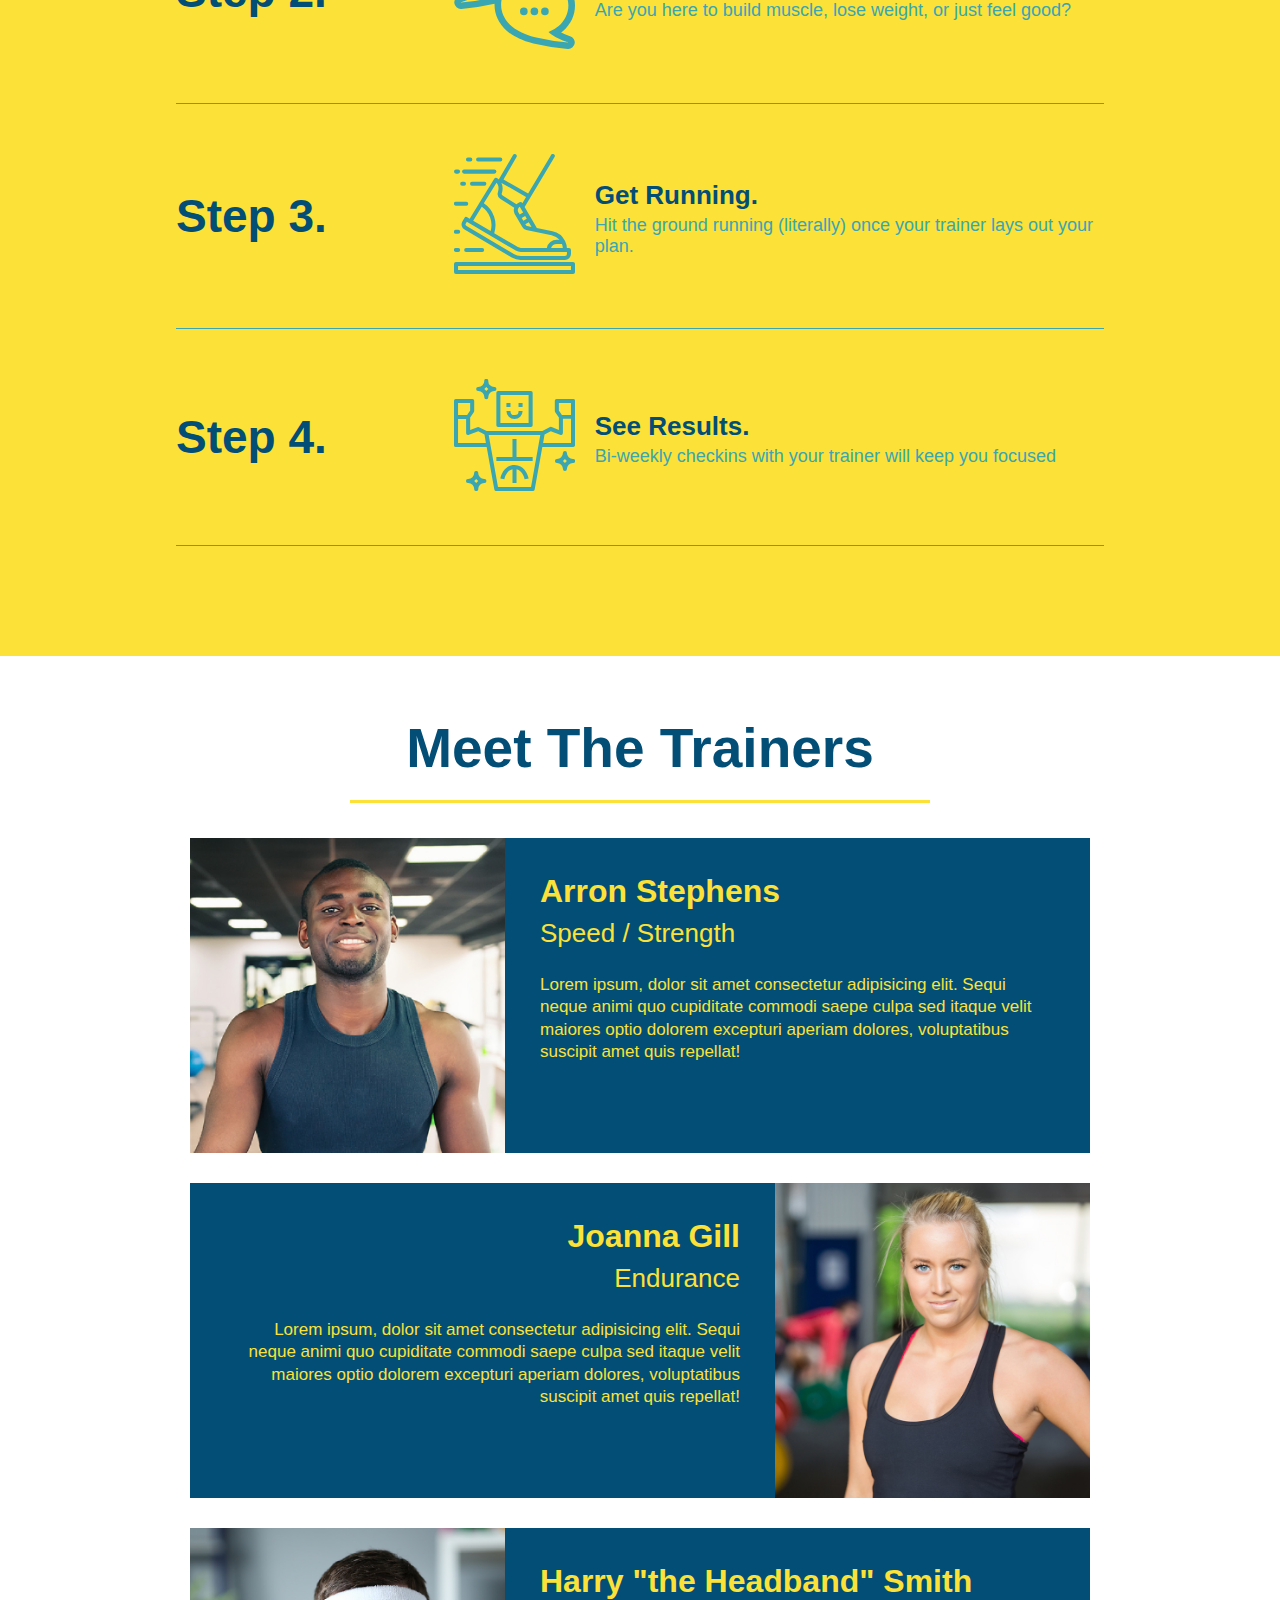
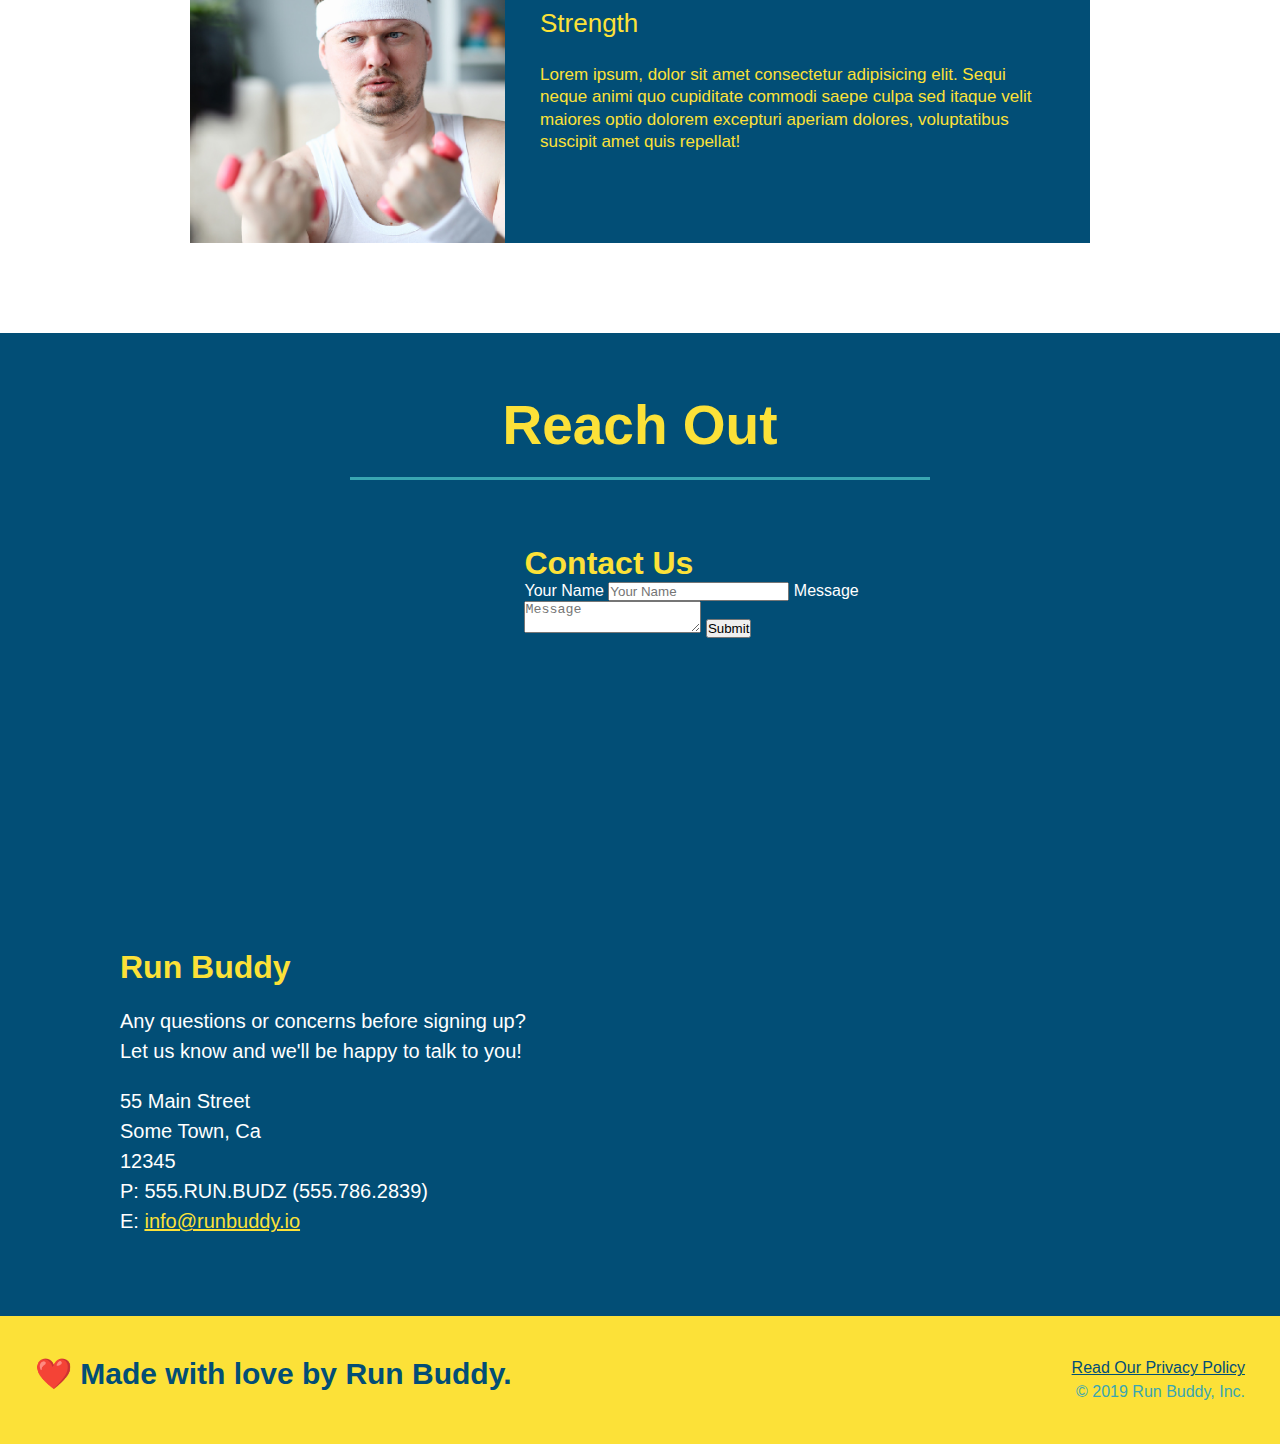
==== commit f4812652: "add flexbox to the steps" ====
--- a/index.html
+++ b/index.html
@@ -35,7 +35,6 @@
 
     <!-- hero/jumbotron -->
     <section class="hero">
-      
       <div class="hero-cta">
         <h2>Start Building Habits.</h2>
         <p>
@@ -100,52 +99,91 @@
 
     <!-- "what we do" section -->
     <section id="what-we-do" class="intro">
-      <h2 class="section-title primary-border">What We Do</h2>
-      <p>
-        butcher selfies chambray shabby chic gentrify readymade yr Echo Park
-        XOXO Tumblr normcore Banksy direct trade Blue Bottle chillwave you
-        probably haven't heard of them single-origin coffee Vice fanny pack
-        fixie Odd Future Austin fingerstache pickled twee synth Wes Anderson
-        Thundercats viral bitters flannel meggings narwhal Marfa Schlitz
-        sustainable Intelligentsia umami deep v craft
-      </p>
+      <div class="flex-row">
+        <h2 class="section-title primary-border">What We Do</h2>
+      </div>
+
+      <div class="flex-row">
+        <p>
+          butcher selfies chambray shabby chic gentrify readymade yr Echo Park
+          XOXO Tumblr normcore Banksy direct trade Blue Bottle chillwave you
+          probably haven't heard of them single-origin coffee Vice fanny pack
+          fixie Odd Future Austin fingerstache pickled twee synth Wes Anderson
+          Thundercats viral bitters flannel meggings narwhal Marfa Schlitz
+          sustainable Intelligentsia umami deep v craft
+        </p>
+      </div>
     </section>
 
     <!-- "what you do" section -->
     <section id="what-you-do" class="steps">
-      <h2 class="section-title secondary-border">What You Do</h2>
-
-      <div>
-        <img src="./assets/images/01-04-svgs copy/step-1.svg" alt="" />
-        <h3>Step 1: <span>Fill Out the Form Above.</span></h3>
-        <p>You're already here, so why not?</p>
-      </div>
-
-      <div>
-        <img src="./assets/images/01-04-svgs copy/step-2.svg" alt="" />
-        <h3>Step 2: <span>Consult with One of Our Trainers.</span></h3>
-        <p>Are you here to build muscle, lose weight, or just feel good?</p>
-      </div>
-
-      <div>
-        <img src="./assets/images/01-04-svgs copy/step-3.svg" alt="" />
-        <h3>Step 3: <span>Get Running.</span></h3>
-        <p>
-          Hit the ground running (literally) once your trainer lays out your
-          plan.
-        </p>
-      </div>
-
-      <div>
-        <img src="./assets/images/01-04-svgs copy/step-4.svg" alt="" />
-        <h3>Step 4: <span>See Results.</span></h3>
-        <p>Bi-weekly checkins with your trainer will keep you focused</p>
-      </div>
+      <div class="flex-row">
+        <h2 class="section-title secondary-border">What You Do</h2>
+      </div>
+
+      <div class="step">
+        <h3>Step 1.</h3>
+        <div class="step-info">
+          <div class="step-img">
+            <img src="./assets/images/01-04-svgs copy/step-1.svg" alt="" />
+          </div>
+          <div class="step-text">
+            <h4>Fill Out The Form Above</h4>
+            <p>You're already here, so why not?</p>
+          </div>
+        </div>
+      </div>
+
+      <div class="step">
+        <h3>Step 2.</h3>
+        <div class="step-info">
+          <div class="step-img">
+            <img src="./assets/images/01-04-svgs copy/step-2.svg" alt="" />
+          </div>
+          <div class="step-text">
+            <h4>Consult with One of Our Trainers.</h4>
+            <p>Are you here to build muscle, lose weight, or just feel good?</p>
+          </div>
+        </div>
+      </div>
+
+      <div class="step">
+        <h3>Step 3.</h3>
+        <div class="step-info">
+          <div class="step-img">
+            <img src="./assets/images/01-04-svgs copy/step-3.svg" alt="" />
+          </div>
+          <div class="step-text">
+            <h4>Get Running.</h4>
+            <p>
+              Hit the ground running (literally) once your trainer lays out your
+              plan.
+            </p>
+          </div>
+        </div>
+      </div>
+
+      <div class="step">
+        <h3>Step 4.</h3>
+        <div class="step-info">
+          <div class="step-img">
+            <img src="./assets/images/01-04-svgs copy/step-4.svg" alt="" />
+          </div>
+          <div class="step-text">
+            <h4>See Results.</h4>
+            <p>Bi-weekly checkins with your trainer will keep you focused</p>
+          </div>
+        </div>
+      </div>
+      
     </section>
 
     <!-- "meet the trainers" section -->
     <section id="your-trainers" class="trainers">
-      <h2 class="section-title primary-border">Meet The Trainers</h2>
+      <div class="flex-row">
+        <h2 class="section-title primary-border">Meet The Trainers</h2>
+      </div>
+
       <article class="trainer">
         <img
           src="./assets/images/01-05-trainers/trainer-1.jpg"
@@ -202,7 +240,10 @@
 
     <!-- "reach out" section -->
     <section id="reach-out" class="contact">
-      <h2 class="section-title secondary-border">Reach Out</h2>
+      <div class="flex-row">
+        <h2 class="section-title secondary-border">Reach Out</h2>
+      </div>
+
       <div class="contact-info">
         <iframe
           src="https://www.google.com/maps/embed?pb=!1m18!1m12!1m3!1d3022.7078238509553!2d-111.90255088431798!3d40.74645417932828!2m3!1f0!2f0!3f0!3m2!1i1024!2i768!4f13.1!3m3!1m2!1s0x8752f5213537c2b3%3A0xe9cb9c1c6a464d7a!2s1038%20S%20300%20W%2C%20Salt%20Lake%20City%2C%20UT%2084101!5e0!3m2!1szh-TW!2sus!4v1647199722064!5m2!1szh-TW!2sus"
@@ -211,18 +252,18 @@
           loading="lazy"
         ></iframe>
 
-<div class="contact-form">
-  <h3>Contact Us</h3>
-  <form>
-    <label for="contact-name">Your Name</label>
-    <input type="text" id="contact-name" placeholder="Your Name" />
-
-    <label for="contact-message">Message</label>
-    <textarea id="contact-message" placeholder="Message"></textarea>
-
-    <button type="submit">Submit</button>
-  </form>
-</div>
+        <div class="contact-form">
+          <h3>Contact Us</h3>
+          <form>
+            <label for="contact-name">Your Name</label>
+            <input type="text" id="contact-name" placeholder="Your Name" />
+
+            <label for="contact-message">Message</label>
+            <textarea id="contact-message" placeholder="Message"></textarea>
+
+            <button type="submit">Submit</button>
+          </form>
+        </div>
 
         <div>
           <h3>Run Buddy</h3>
--- a/assets/css/style.css
+++ b/assets/css/style.css
@@ -14,6 +14,9 @@
 header {
   padding: 20px 35px;
   background-color: #39a6b2;
+  display: flex;
+  justify-content: space-between;
+  flex-wrap: wrap;
 }
 
 header h1 {
@@ -21,7 +24,6 @@
   font-size: 36px;
   color: #fce138;
   margin: 0;
-  display: inline;
 }
 header a {
   text-decoration: none;
@@ -29,35 +31,39 @@
 }
 
 header nav {
-  float: right;
   margin: 7px 0;
 }
 
-header nav ul li {
-  display: inline;
+header nav ul {
+  display: flex;
+  flex-wrap: wrap;
+  justify-content: space-between;
+  align-items: center;
+  list-style: none;
 }
 
 header nav ul li a {
   margin: 0 30px;
   font-weight: lighter;
-  font-size: 22px;
+  font-size: 1.55vw;
 }
 
 footer {
   background: #fce138;
   width: 100%;
   padding: 40px 35px;
+  display:flex;
+  justify-content: space-between;
+  flex-wrap: wrap;
 }
 
 footer h2 {
-  display: inline;
   color: #024e76;
   font-size: 30px;
   margin: 0;
 }
 
 footer div {
-  float: right;
   line-height: 1.5;
   text-align: right;
 }
@@ -73,10 +79,11 @@
 /* Hero Style Start */
 .hero {
   background-image: url('../images/hero-bg.jpg');
-  height: 600px;
   background-size: cover;
   background-position: center;
-  position: relative;
+  display: flex;
+  justify-content: center;
+  flex-wrap: wrap;
 }
 /* Hero Style End */
 
@@ -84,11 +91,9 @@
   border: 3px solid #024e76;
   background-color: #fce138;
   padding: 20px;
-  width: 500px;
-  color: #024e76;
-  position: absolute;
-  bottom: 120px;
-  right: 140px;
+  color: #024e76;
+  width:40%;
+  margin: 3.5%;
 }
 
 .hero-form h3 {
@@ -121,8 +126,19 @@
   font-size: 16px;
 }
 
-.intro {
-  text-align: center;
+.hero-cta {
+  width: 35%;
+  text-align: right;
+  margin: 3.5%;
+  color: #fff;
+  font-size: 18px;
+  line-height: 1.3;
+}
+
+.hero-cta h2 {
+  font-style:italic;
+  font-size: 55px;
+  color:#fce138
 }
 
 .intro p {
@@ -131,44 +147,69 @@
   width: 80%;
   font-size: 20px;
   margin: 0 auto;
+  text-align: center;
+}
+
+.step {
+  margin: 50px auto;
+  padding-bottom: 50px;
+  width: 80%;
+  border-bottom: 1px solid #39a6b2;
+  display: flex;
+  flex-wrap: wrap;
+  align-items: center;
+  justify-content: space-between;
 }
 
 .steps {
-  text-align: center;
   background: #fce138;
 }
 
-.steps div {
-  margin-bottom: 80px;
-}
-
-.steps img {
-  width: 15%;
-  margin: 10px 0;
-}
-
-.steps h3 {
+.step h3 {
   color: #024e76;
   font-size: 46px;
-  margin-top: 10px;
-}
-
-.steps p {
+  flex: 1 30%;
+}
+
+.step-text p {
   color: #39a6b2;
-  font-size: 23px;
-}
-
-.steps span {
-  font-size: 38px;
+  font-size: 18px;
+}
+
+.step-text h4 {
+  font-size: 26px;
+  line-height: 1.5;
+  color: #024e76;
+}
+
+.step-info {
+  flex: 2 70%;
+  display: flex;
+  flex-wrap: wrap;
+  align-items: center;
+}
+
+.step-img {
+  flex: 1 12%;
+  margin-right: 20px;
+}
+
+.step-text {
+  flex: 12;
+}
+
+.step-img img{
+  max-width: 100%;
 }
 
 .section-title {
   font-size: 55px;
   color: #024e76;
-  margin-bottom: 35px;
-  padding: 0 100px 20px 100px;
-  display: inline-block;
   border-bottom: 3px solid;
+  padding-bottom: 20px;
+  text-align: center;
+  margin: 0 auto 35px auto;
+  width: 50%;
 }
 
 .primary-border {
@@ -177,10 +218,6 @@
 
 .secondary-border {
   border-color: #39a6b2;
-}
-
-.trainers {
-  text-align: center;
 }
 
 .trainer {
@@ -226,9 +263,12 @@
   text-align: right;
 }
 
+.flex-row {
+  display: flex;
+}
+
 /* REACH OUT STYLES START */
 .contact {
-  text-align: center;
   background: #024e76;
 }
 
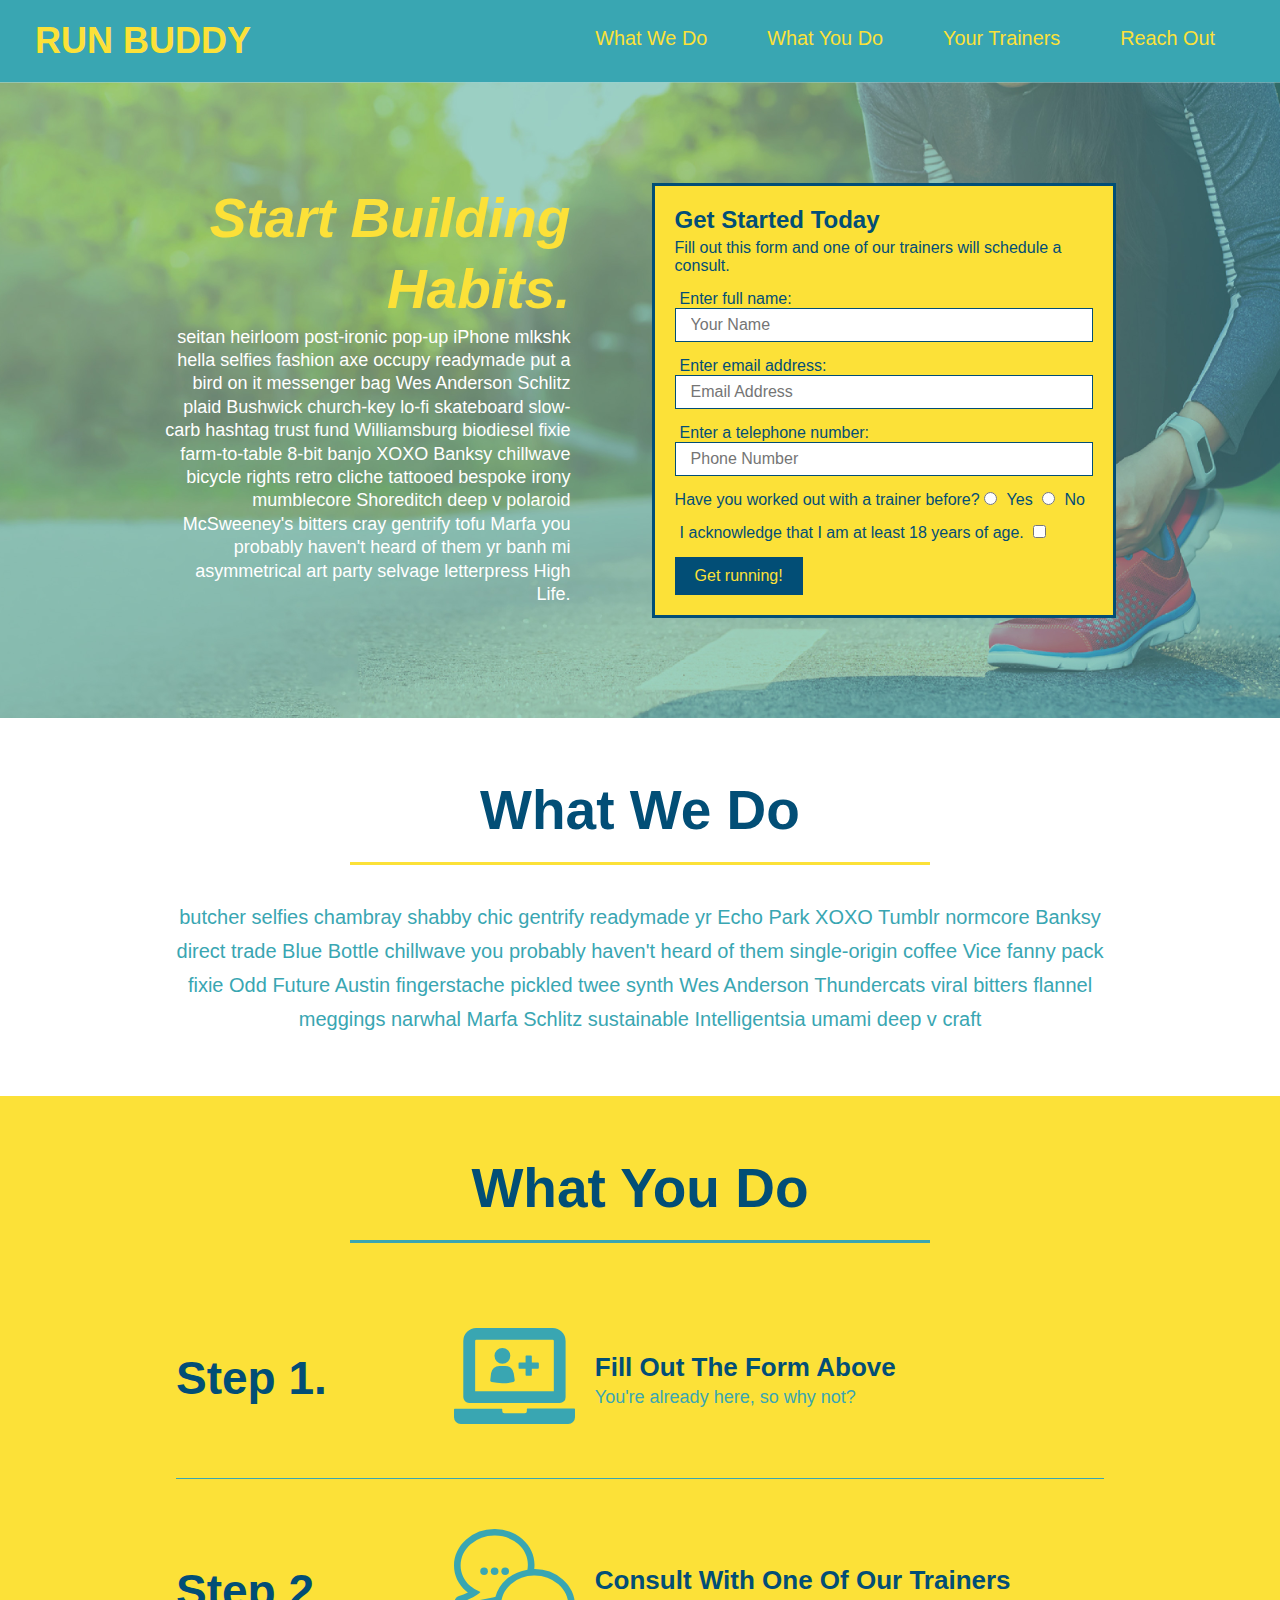
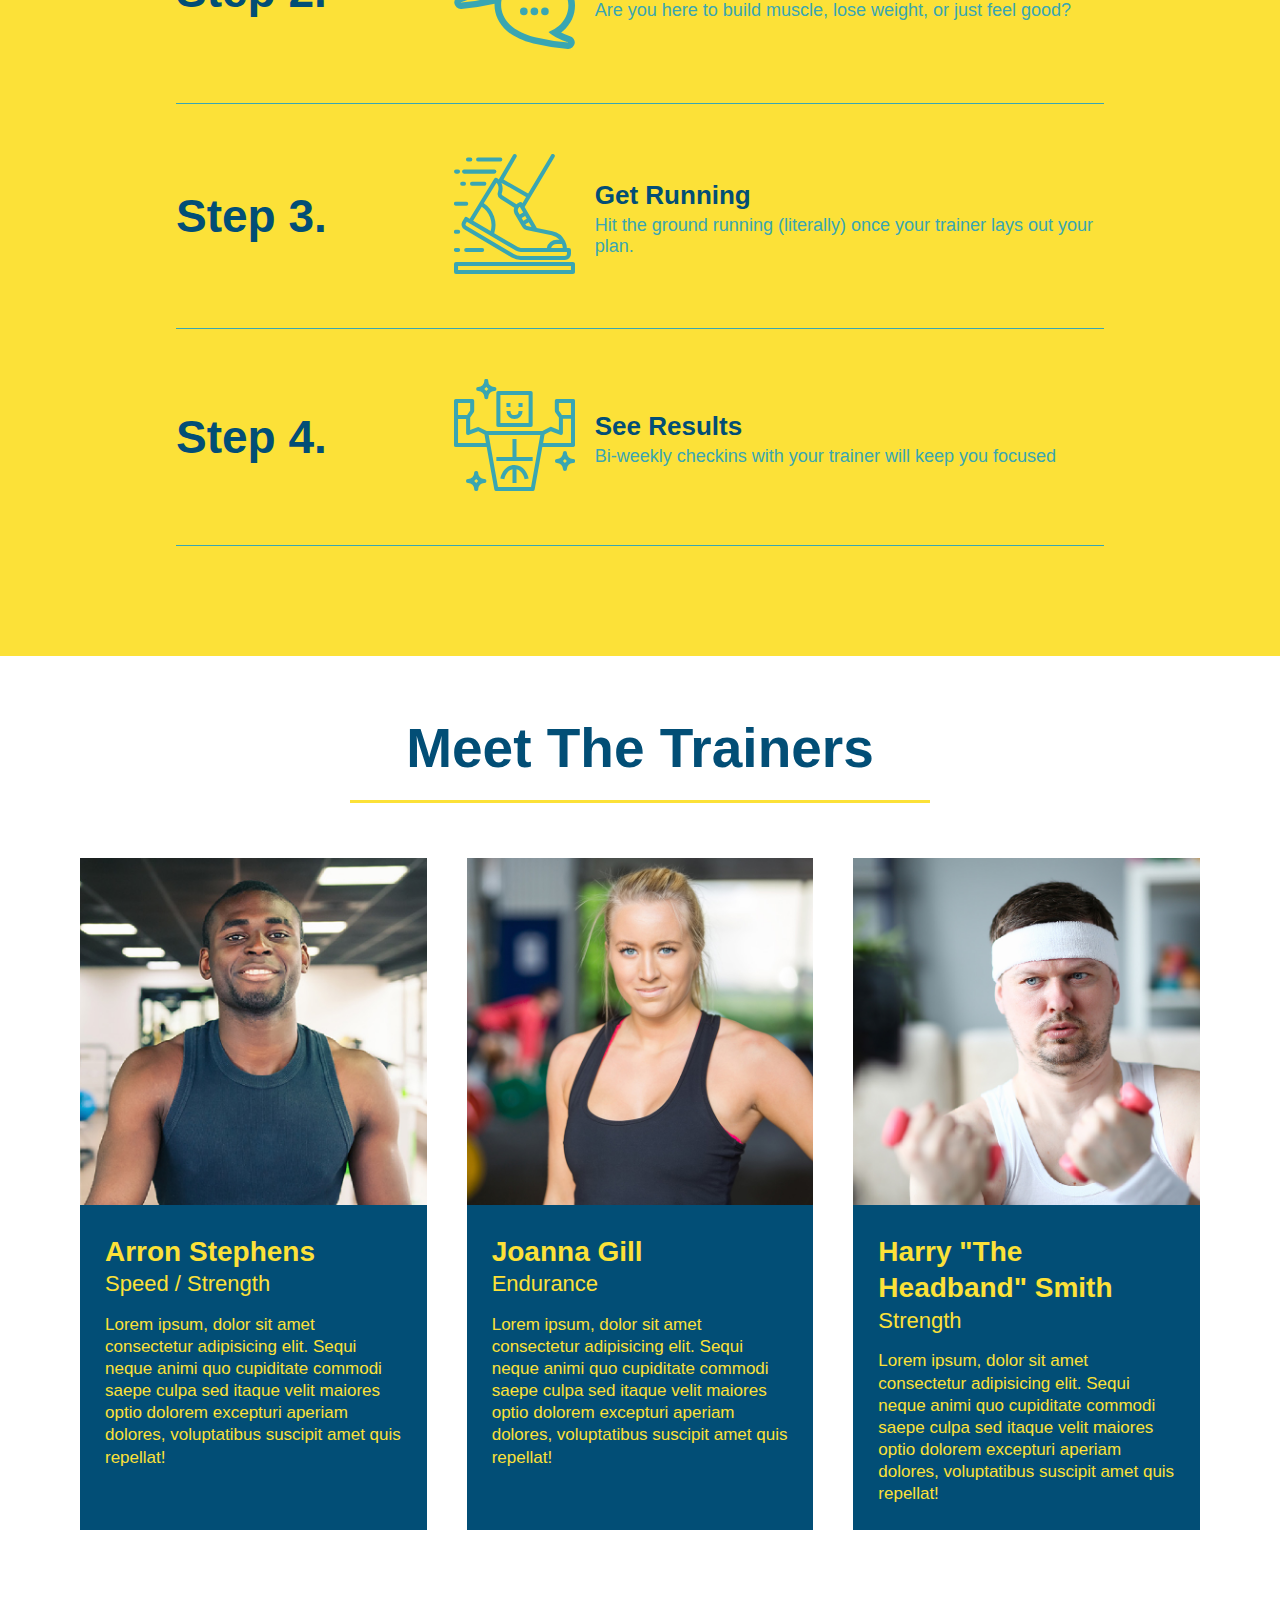
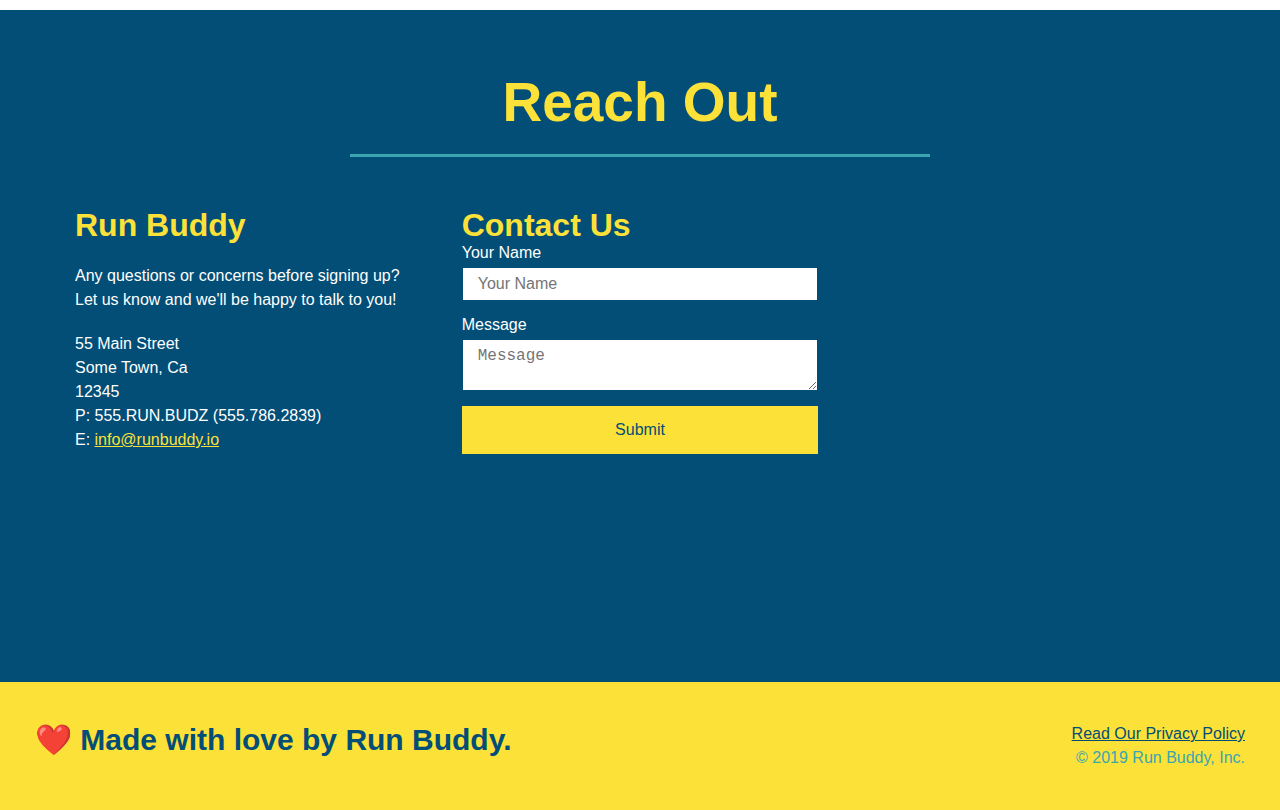
==== commit 57b621e2: "make three column reach out section" ====
--- a/index.html
+++ b/index.html
@@ -2,22 +2,18 @@
 <html lang="en">
   <head>
     <meta charset="UTF-8" />
+    <link rel="stylesheet" href="./assets/css/style.css" />
     <title>Run Buddy</title>
-    <link rel="stylesheet" href="./assets/css/style.css" />
   </head>
-
   <body>
-    <!-- navigation -->
+    <!-- navigation tags - block level element -->
     <header>
       <h1>
-        <a href="/"> RUN BUDDY </a>
+        <a href="/">RUN BUDDY</a>
       </h1>
       <nav>
-        <!-- Unordered list element -->
         <ul>
-          <!-- List item element-->
-          <li>
-            <!-- Anchor element -->
+          <li>
             <a href="#what-we-do">What We Do</a>
           </li>
           <li>
@@ -32,6 +28,7 @@
         </ul>
       </nav>
     </header>
+    <!-- end navigation -->
 
     <!-- hero/jumbotron -->
     <section class="hero">
@@ -52,28 +49,28 @@
       <div class="hero-form">
         <h3>Get Started Today</h3>
         <p>
-          Fill out this form and one of our trainers will schedule a consult
+          Fill out this form and one of our trainers will schedule a consult.
         </p>
         <form>
           <label for="name">Enter full name:</label>
           <input
             type="text"
             placeholder="Your Name"
+            id="name"
             name="name"
-            id="name"
             class="form-input"
           />
           <label for="email">Enter email address:</label>
           <input
-            type="text"
+            type="email"
             placeholder="Email Address"
+            id="email"
             name="email"
-            id="email"
             class="form-input"
           />
           <label for="phone">Enter a telephone number:</label>
           <input
-            type="text"
+            type="tel"
             placeholder="Phone Number"
             name="phone"
             id="phone"
@@ -96,13 +93,13 @@
         </form>
       </div>
     </section>
-
-    <!-- "what we do" section -->
+    <!-- end header -->
+
+    <!-- "what we do" start - <section> -->
     <section id="what-we-do" class="intro">
       <div class="flex-row">
         <h2 class="section-title primary-border">What We Do</h2>
       </div>
-
       <div class="flex-row">
         <p>
           butcher selfies chambray shabby chic gentrify readymade yr Echo Park
@@ -114,13 +111,13 @@
         </p>
       </div>
     </section>
-
-    <!-- "what you do" section -->
+    <!-- end "what we do" -->
+
+    <!-- "what you do" start -->
     <section id="what-you-do" class="steps">
       <div class="flex-row">
         <h2 class="section-title secondary-border">What You Do</h2>
       </div>
-
       <div class="step">
         <h3>Step 1.</h3>
         <div class="step-info">
@@ -133,7 +130,6 @@
           </div>
         </div>
       </div>
-
       <div class="step">
         <h3>Step 2.</h3>
         <div class="step-info">
@@ -141,12 +137,11 @@
             <img src="./assets/images/01-04-svgs copy/step-2.svg" alt="" />
           </div>
           <div class="step-text">
-            <h4>Consult with One of Our Trainers.</h4>
+            <h4>Consult With One Of Our Trainers</h4>
             <p>Are you here to build muscle, lose weight, or just feel good?</p>
           </div>
         </div>
       </div>
-
       <div class="step">
         <h3>Step 3.</h3>
         <div class="step-info">
@@ -154,7 +149,7 @@
             <img src="./assets/images/01-04-svgs copy/step-3.svg" alt="" />
           </div>
           <div class="step-text">
-            <h4>Get Running.</h4>
+            <h4>Get Running</h4>
             <p>
               Hit the ground running (literally) once your trainer lays out your
               plan.
@@ -162,7 +157,6 @@
           </div>
         </div>
       </div>
-
       <div class="step">
         <h3>Step 4.</h3>
         <div class="step-info">
@@ -170,101 +164,82 @@
             <img src="./assets/images/01-04-svgs copy/step-4.svg" alt="" />
           </div>
           <div class="step-text">
-            <h4>See Results.</h4>
+            <h4>See Results</h4>
             <p>Bi-weekly checkins with your trainer will keep you focused</p>
           </div>
         </div>
       </div>
-      
-    </section>
-
-    <!-- "meet the trainers" section -->
-    <section id="your-trainers" class="trainers">
+    </section>
+    <!-- "what you do" end -->
+
+    <!-- "meet the trainers" start -->
+    <section id="your-trainers">
       <div class="flex-row">
         <h2 class="section-title primary-border">Meet The Trainers</h2>
       </div>
 
-      <article class="trainer">
-        <img
-          src="./assets/images/01-05-trainers/trainer-1.jpg"
-          alt="Arron Stephens in his workout clothes, ready to pump iron"
-        />
-        <div class="trainer-bio text-left">
-          <h3>Arron Stephens</h3>
-          <h4>Speed / Strength</h4>
-          <p>
-            Lorem ipsum, dolor sit amet consectetur adipisicing elit. Sequi
-            neque animi quo cupiditate commodi saepe culpa sed itaque velit
-            maiores optio dolorem excepturi aperiam dolores, voluptatibus
-            suscipit amet quis repellat!
-          </p>
-        </div>
-      </article>
-
-      <!-- second trainer bio -->
-      <article class="trainer">
-        <div class="trainer-bio text-right">
-          <h3>Joanna Gill</h3>
-          <h4>Endurance</h4>
-          <p>
-            Lorem ipsum, dolor sit amet consectetur adipisicing elit. Sequi
-            neque animi quo cupiditate commodi saepe culpa sed itaque velit
-            maiores optio dolorem excepturi aperiam dolores, voluptatibus
-            suscipit amet quis repellat!
-          </p>
-        </div>
-        <img
-          src="./assets/images/01-05-trainers/trainer-2.jpg"
-          alt="Joanna Gill cooling off after a workout"
-        />
-      </article>
-
-      <!-- third trainer bio -->
-      <article class="trainer">
-        <img
-          src="./assets/images/01-05-trainers/trainer-3.jpg"
-          alt="Harry Smith wearing a headband and lifting comically small pink weights"
-        />
-        <div class="trainer-bio text-left">
-          <h3>Harry "the Headband" Smith</h3>
-          <h4>Strength</h4>
-          <p>
-            Lorem ipsum, dolor sit amet consectetur adipisicing elit. Sequi
-            neque animi quo cupiditate commodi saepe culpa sed itaque velit
-            maiores optio dolorem excepturi aperiam dolores, voluptatibus
-            suscipit amet quis repellat!
-          </p>
-        </div>
-      </article>
-    </section>
-
-    <!-- "reach out" section -->
+      <div class="trainers">
+        <article class="trainer">
+          <img
+            src="./assets/images/01-05-trainers/trainer-1.jpg"
+            alt="Arron Stephens in his workout clothes, ready to pump iron"
+          />
+          <div class="trainer-bio">
+            <h3 class="trainer-name">Arron Stephens</h3>
+            <h4 class="trainer-role">Speed / Strength</h4>
+            <p>
+              Lorem ipsum, dolor sit amet consectetur adipisicing elit. Sequi
+              neque animi quo cupiditate commodi saepe culpa sed itaque velit
+              maiores optio dolorem excepturi aperiam dolores, voluptatibus
+              suscipit amet quis repellat!
+            </p>
+          </div>
+        </article>
+
+        <article class="trainer">
+          <img
+            src="./assets/images/01-05-trainers/trainer-2.jpg"
+            alt="Joanna Gill cooling off after a work out"
+          />
+          <div class="trainer-bio">
+            <h3 class="trainer-name">Joanna Gill</h3>
+            <h4 class="trainer-role">Endurance</h4>
+            <p>
+              Lorem ipsum, dolor sit amet consectetur adipisicing elit. Sequi
+              neque animi quo cupiditate commodi saepe culpa sed itaque velit
+              maiores optio dolorem excepturi aperiam dolores, voluptatibus
+              suscipit amet quis repellat!
+            </p>
+          </div>
+        </article>
+
+        <article class="trainer">
+          <img
+            src="./assets/images/01-05-trainers/trainer-3.jpg"
+            alt="Harry Smith wearing a headband and lifting comically small pink weights"
+          />
+          <div class="trainer-bio">
+            <h3 class="trainer-name">Harry "The Headband" Smith</h3>
+            <h4 class="trainer-role">Strength</h4>
+            <p>
+              Lorem ipsum, dolor sit amet consectetur adipisicing elit. Sequi
+              neque animi quo cupiditate commodi saepe culpa sed itaque velit
+              maiores optio dolorem excepturi aperiam dolores, voluptatibus
+              suscipit amet quis repellat!
+            </p>
+          </div>
+        </article>
+      </div>
+    </section>
+    <!-- "meet the trainers" end -->
+
+    <!-- "reach out" start -->
     <section id="reach-out" class="contact">
       <div class="flex-row">
         <h2 class="section-title secondary-border">Reach Out</h2>
       </div>
 
       <div class="contact-info">
-        <iframe
-          src="https://www.google.com/maps/embed?pb=!1m18!1m12!1m3!1d3022.7078238509553!2d-111.90255088431798!3d40.74645417932828!2m3!1f0!2f0!3f0!3m2!1i1024!2i768!4f13.1!3m3!1m2!1s0x8752f5213537c2b3%3A0xe9cb9c1c6a464d7a!2s1038%20S%20300%20W%2C%20Salt%20Lake%20City%2C%20UT%2084101!5e0!3m2!1szh-TW!2sus!4v1647199722064!5m2!1szh-TW!2sus"
-          style="border: 0"
-          allowfullscreen=""
-          loading="lazy"
-        ></iframe>
-
-        <div class="contact-form">
-          <h3>Contact Us</h3>
-          <form>
-            <label for="contact-name">Your Name</label>
-            <input type="text" id="contact-name" placeholder="Your Name" />
-
-            <label for="contact-message">Message</label>
-            <textarea id="contact-message" placeholder="Message"></textarea>
-
-            <button type="submit">Submit</button>
-          </form>
-        </div>
-
         <div>
           <h3>Run Buddy</h3>
           <p>
@@ -272,6 +247,7 @@
             <br />
             Let us know and we'll be happy to talk to you!
           </p>
+
           <address>
             55 Main Street <br />
             Some Town, Ca <br />
@@ -280,8 +256,30 @@
             E: <a href="mailto:info@runbuddy.io">info@runbuddy.io</a>
           </address>
         </div>
-      </div>
-    </section>
+
+        <div class="contact-form">
+          <h3>Contact Us</h3>
+          <form>
+            <label for="contact-name">Your Name</label>
+            <input type="text" id="contact-name" placeholder="Your Name" />
+
+            <label for="contact-message">Message</label>
+            <textarea id="contact-message" placeholder="Message"></textarea>
+
+            <button type="submit">Submit</button>
+          </form>
+        </div>
+
+        <iframe
+          src="https://www.google.com/maps/embed?pb=!1m14!1m12!1m3!1d12182.30520634488!2d-74.0652613!3d40.2407219!2m3!1f0!2f0!3f0!3m2!1i1024!2i768!4f13.1!5e0!3m2!1sen!2sus!4v1561060983193!5m2!1sen!2sus"
+          frameborder="0"
+          style="border: 0"
+          allowfullscreen
+        >
+        </iframe>
+      </div>
+    </section>
+    <!-- "reach out" end -->
 
     <!-- footer -->
     <footer>
@@ -291,5 +289,6 @@
         &copy; 2019 Run Buddy, Inc.
       </div>
     </footer>
+    <!-- footer end -->
   </body>
 </html>
--- a/assets/css/style.css
+++ b/assets/css/style.css
@@ -1,16 +1,17 @@
 * {
+  box-sizing: border-box;
   margin: 0;
   padding: 0;
-  box-sizing: border-box;
 }
 
 body {
-  /* more on this crazy alphanumerical value in a minute! */
   color: #39a6b2;
   font-family: Helvetica, Arial, sans-serif;
 }
 
-/* apply styles to <header> */
+
+/* HEADER / NAV BAR STYLES START */
+
 header {
   padding: 20px 35px;
   background-color: #39a6b2;
@@ -21,10 +22,11 @@
 
 header h1 {
   font-weight: bold;
+  margin: 0;
   font-size: 36px;
   color: #fce138;
-  margin: 0;
-}
+}
+
 header a {
   text-decoration: none;
   color: #fce138;
@@ -48,13 +50,18 @@
   font-size: 1.55vw;
 }
 
+/* HEADER / NAVBAR STYLES END */
+
+
+
+/* FOOTER STYLES START */
 footer {
   background: #fce138;
-  width: 100%;
   padding: 40px 35px;
-  display:flex;
-  justify-content: space-between;
-  flex-wrap: wrap;
+  display: flex;
+  justify-content: space-between;
+  flex-wrap: wrap;
+  width: 100%;
 }
 
 footer h2 {
@@ -71,12 +78,14 @@
 footer a {
   color: #024e76;
 }
-
+/* END FOOTER STYLES */
+
+/* STYLE ALL SECTION TAGS */
 section {
   padding: 60px;
 }
 
-/* Hero Style Start */
+/* HERO STYLES START */
 .hero {
   background-image: url('../images/hero-bg.jpg');
   background-size: cover;
@@ -84,46 +93,6 @@
   display: flex;
   justify-content: center;
   flex-wrap: wrap;
-}
-/* Hero Style End */
-
-.hero-form {
-  border: 3px solid #024e76;
-  background-color: #fce138;
-  padding: 20px;
-  color: #024e76;
-  width:40%;
-  margin: 3.5%;
-}
-
-.hero-form h3 {
-  font-size: 24px;
-  margin: 0;
-}
-.hero-form p {
-  margin: 5px 0 15px 0;
-}
-
-.form-input {
-  border: 1px solid #024e76;
-  display: block;
-  padding: 7px 15px;
-  font-size: 16px;
-  color: #024e76;
-  width: 100%;
-  margin-bottom: 15px;
-}
-
-.hero-form label {
-  margin: 0 5px;
-}
-
-.hero-form button {
-  color: #fce138;
-  background-color: #024e76;
-  border: none;
-  padding: 10px 20px;
-  font-size: 16px;
 }
 
 .hero-cta {
@@ -136,18 +105,88 @@
 }
 
 .hero-cta h2 {
-  font-style:italic;
+  font-style: italic;
   font-size: 55px;
-  color:#fce138
-}
+  color: #fce138;
+}
+
+.hero-form {
+  border: 3px solid #024e76;
+  background-color: #fce138;
+  padding: 20px;
+  color: #024e76;
+  width: 40%;
+  margin: 3.5%;
+}
+
+.hero-form h3 {
+  font-size: 24px;
+  margin: 0;
+}
+.hero-form p {
+  margin: 5px 0 15px 0;
+}
+
+.form-input {
+  border: 1px solid #024e76;
+  display: block;
+  padding: 7px 15px;
+  font-size: 16px;
+  color: #024e76;
+  width: 100%;
+  margin-bottom: 15px; 
+}
+
+.hero-form label {
+  margin: 0 5px;
+}
+
+.hero-form button {
+  color: #fce138;
+  background-color: #024e76;
+  border: none;
+  padding: 10px 20px;
+  font-size: 16px;
+} 
+/* HERO STYLES END */
+
+
+/* SECTION TITLE STYLES START */
+.section-title {
+  font-size: 55px;
+  border-bottom: 3px solid;
+  color: #024e76;
+  padding-bottom: 20px;
+  text-align: center;
+  margin: 0 auto 35px auto;
+  width: 50%;
+}
+
+.primary-border {
+  border-color: #fce138;
+}
+
+.secondary-border {
+  border-color: #39a6b2;
+}
+/* SECTION TITLE STYLES END */
+
+/* WHAT WE DO STYLES */
 
 .intro p {
   line-height: 1.7;
   color: #39a6b2;
   width: 80%;
+  margin: 0 auto;
   font-size: 20px;
-  margin: 0 auto;
   text-align: center;
+}
+/* WHAT YOU DO STYLES END */
+
+
+/* WHAT YOU DO STYLES START */
+.steps { 
+  background: #fce138;
 }
 
 .step {
@@ -161,14 +200,30 @@
   justify-content: space-between;
 }
 
-.steps {
-  background: #fce138;
-}
-
 .step h3 {
   color: #024e76;
   font-size: 46px;
   flex: 1 30%;
+}
+
+.step-info {
+  flex: 2 70%;
+  display: flex;
+  flex-wrap: wrap;
+  align-items: center;
+}
+
+.step-img {
+  flex: 1 12%;
+  margin-right: 20px;
+}
+
+.step-img img {
+  max-width: 100%;
+}
+
+.step-text {
+  flex: 12;
 }
 
 .step-text p {
@@ -182,90 +237,47 @@
   color: #024e76;
 }
 
-.step-info {
-  flex: 2 70%;
-  display: flex;
-  flex-wrap: wrap;
-  align-items: center;
-}
-
-.step-img {
-  flex: 1 12%;
-  margin-right: 20px;
-}
-
-.step-text {
-  flex: 12;
-}
-
-.step-img img{
-  max-width: 100%;
-}
-
-.section-title {
-  font-size: 55px;
-  color: #024e76;
-  border-bottom: 3px solid;
-  padding-bottom: 20px;
-  text-align: center;
-  margin: 0 auto 35px auto;
-  width: 50%;
-}
-
-.primary-border {
-  border-color: #fce138;
-}
-
-.secondary-border {
-  border-color: #39a6b2;
+/* WHAT YOU DO STYLES END */
+
+/* MEET THE TRAINERS START */
+.trainers {
+  width: 100%;
+  margin: 0 auto;
+  display: flex;
+  flex-wrap: wrap;
+  justify-content: space-around;
 }
 
 .trainer {
-  width: 900px;
-  margin: 0 auto 30px auto;
+  margin: 20px;
+  flex: 1;
   background: #024e76;
   color: #fce138;
-  overflow: auto;
 }
 
 .trainer img {
-  width: 35%;
-  float: left;
+  width: 100%;
 }
 
 .trainer-bio {
-  padding: 35px;
-  float: left;
-  width: 65%;
+  padding: 25px;
+  line-height: 1.3;
 }
 
 .trainer-bio h3 {
-  font-size: 32px;
-  margin-bottom: 8px;
+  font-size: 28px;
 }
 
 .trainer-bio h4 {
   font-weight: lighter;
-  font-size: 26px;
-  margin-bottom: 25px;
+  font-size: 22px;
+  margin-bottom: 15px;
 }
 
 .trainer-bio p {
   font-size: 17px;
-  line-height: 1.3;
-}
-
-.text-left {
-  text-align: left;
-}
-
-.text-right {
-  text-align: right;
-}
-
-.flex-row {
-  display: flex;
-}
+}
+/* TRAINER STYLES END */
 
 /* REACH OUT STYLES START */
 .contact {
@@ -276,17 +288,22 @@
   color: #fce138;
 }
 
+.contact-info {
+  display: flex;
+  justify-content: space-between;
+  flex-wrap: wrap;
+}
+
+.contact-info > * {
+  flex: 1;
+  margin: 15px;
+}
+
 .contact-info iframe {
-  width: 400px;
   height: 400px;
 }
 
 .contact-info div {
-  width: 410px;
-  display: inline-block;
-  vertical-align: top;
-  text-align: left;
-  margin: 30px 0 0 60px;
   color: white;
 }
 
@@ -295,17 +312,50 @@
   font-size: 32px;
 }
 
-.contact-info p,
-.contact-info address {
+.contact-info p, .contact-info address {
   margin: 20px 0;
   line-height: 1.5;
-  font-size: 20px;
+  font-size: 16px;
   font-style: normal;
 }
 
+.contact-form input, .contact-form textarea {
+  border: 1px solid #024e76;
+  display: block;
+  padding: 7px 15px;
+  font-size: 16px;
+  color: #024e76;
+  width: 100%;
+  margin-bottom: 15px;
+  margin-top: 5px;
+}
+
+.contact-form button {
+  width: 100%;
+  border: none;
+  background: #fce138;
+  color: #024e76;
+  text-align: center;
+  padding: 15px 0;
+  font-size: 16px;
+}
+
 .contact-info a {
   color: #fce138;
 }
 
+
 /* REACH OUT STYLES END */
 
+/* UTILITIES */
+.text-left {
+  text-align: left;
+}
+
+.text-right {
+  text-align: right;
+}
+
+.flex-row {
+  display: flex;
+}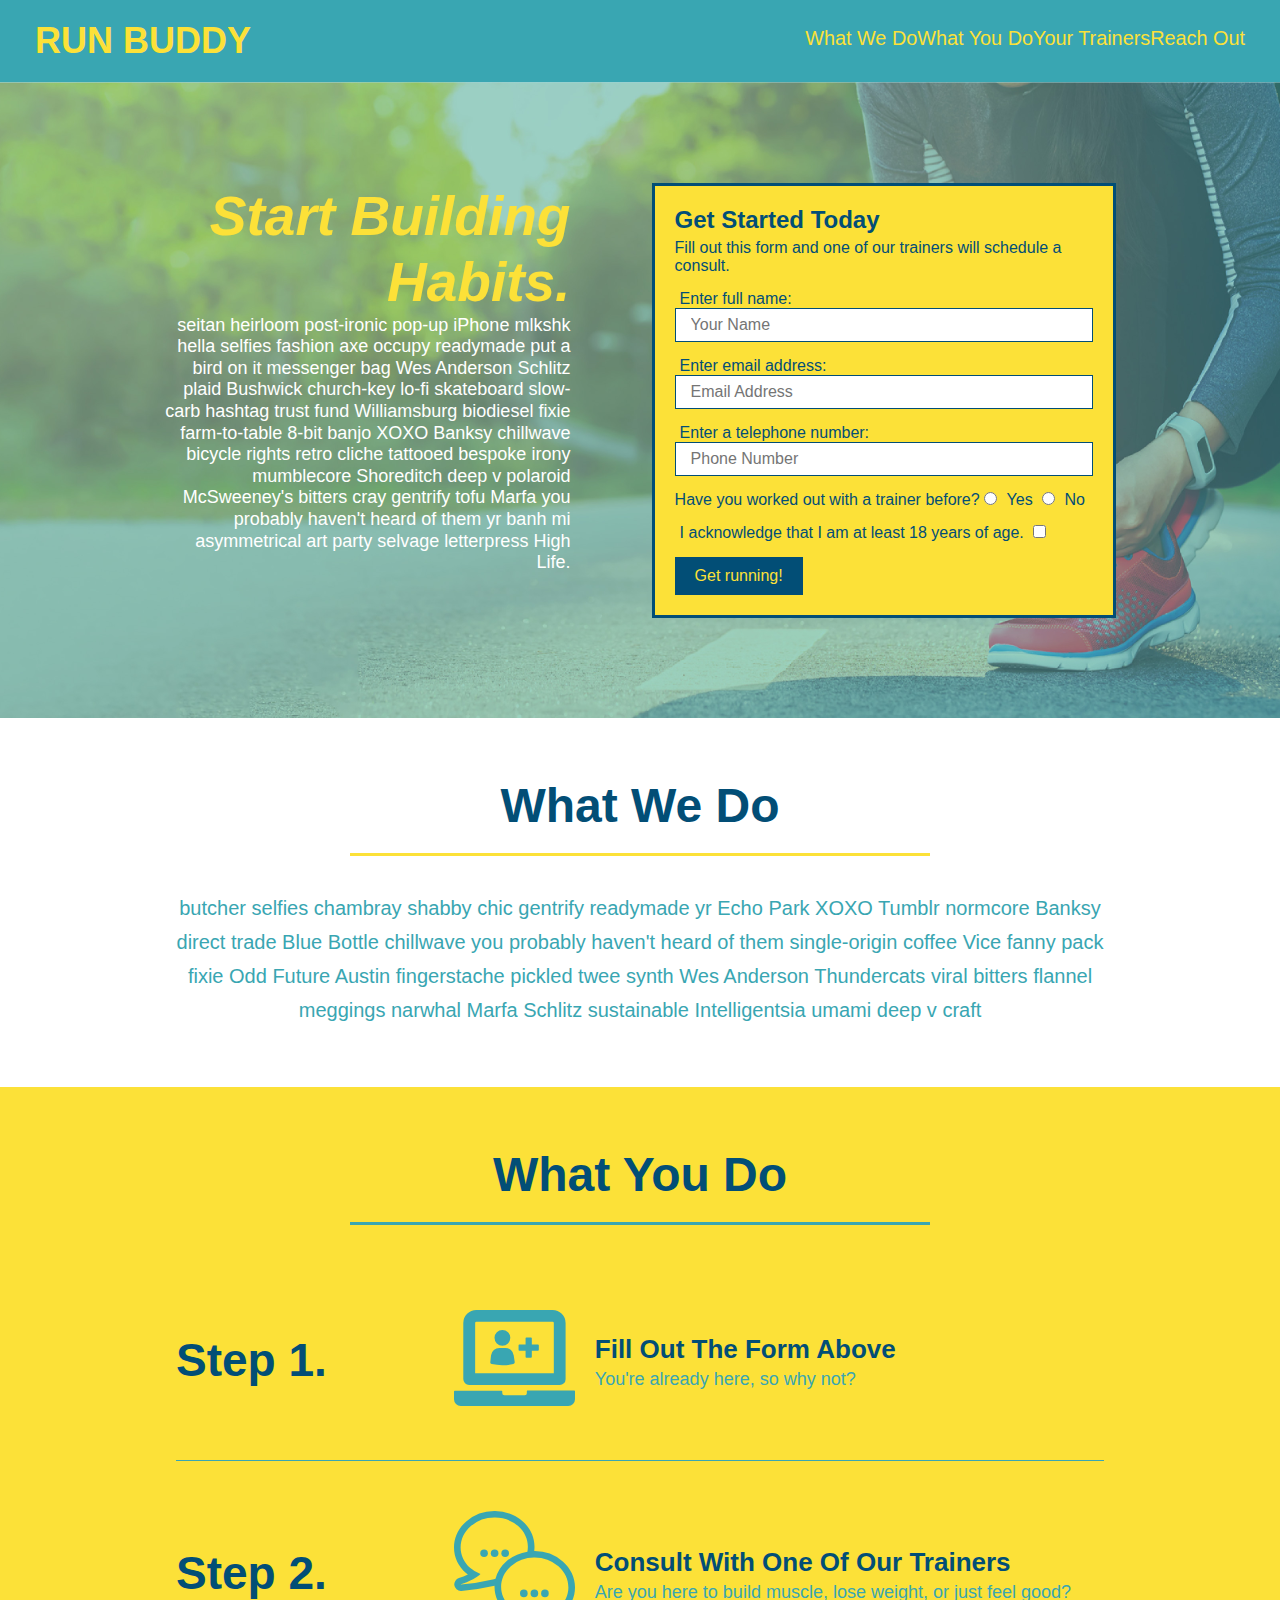
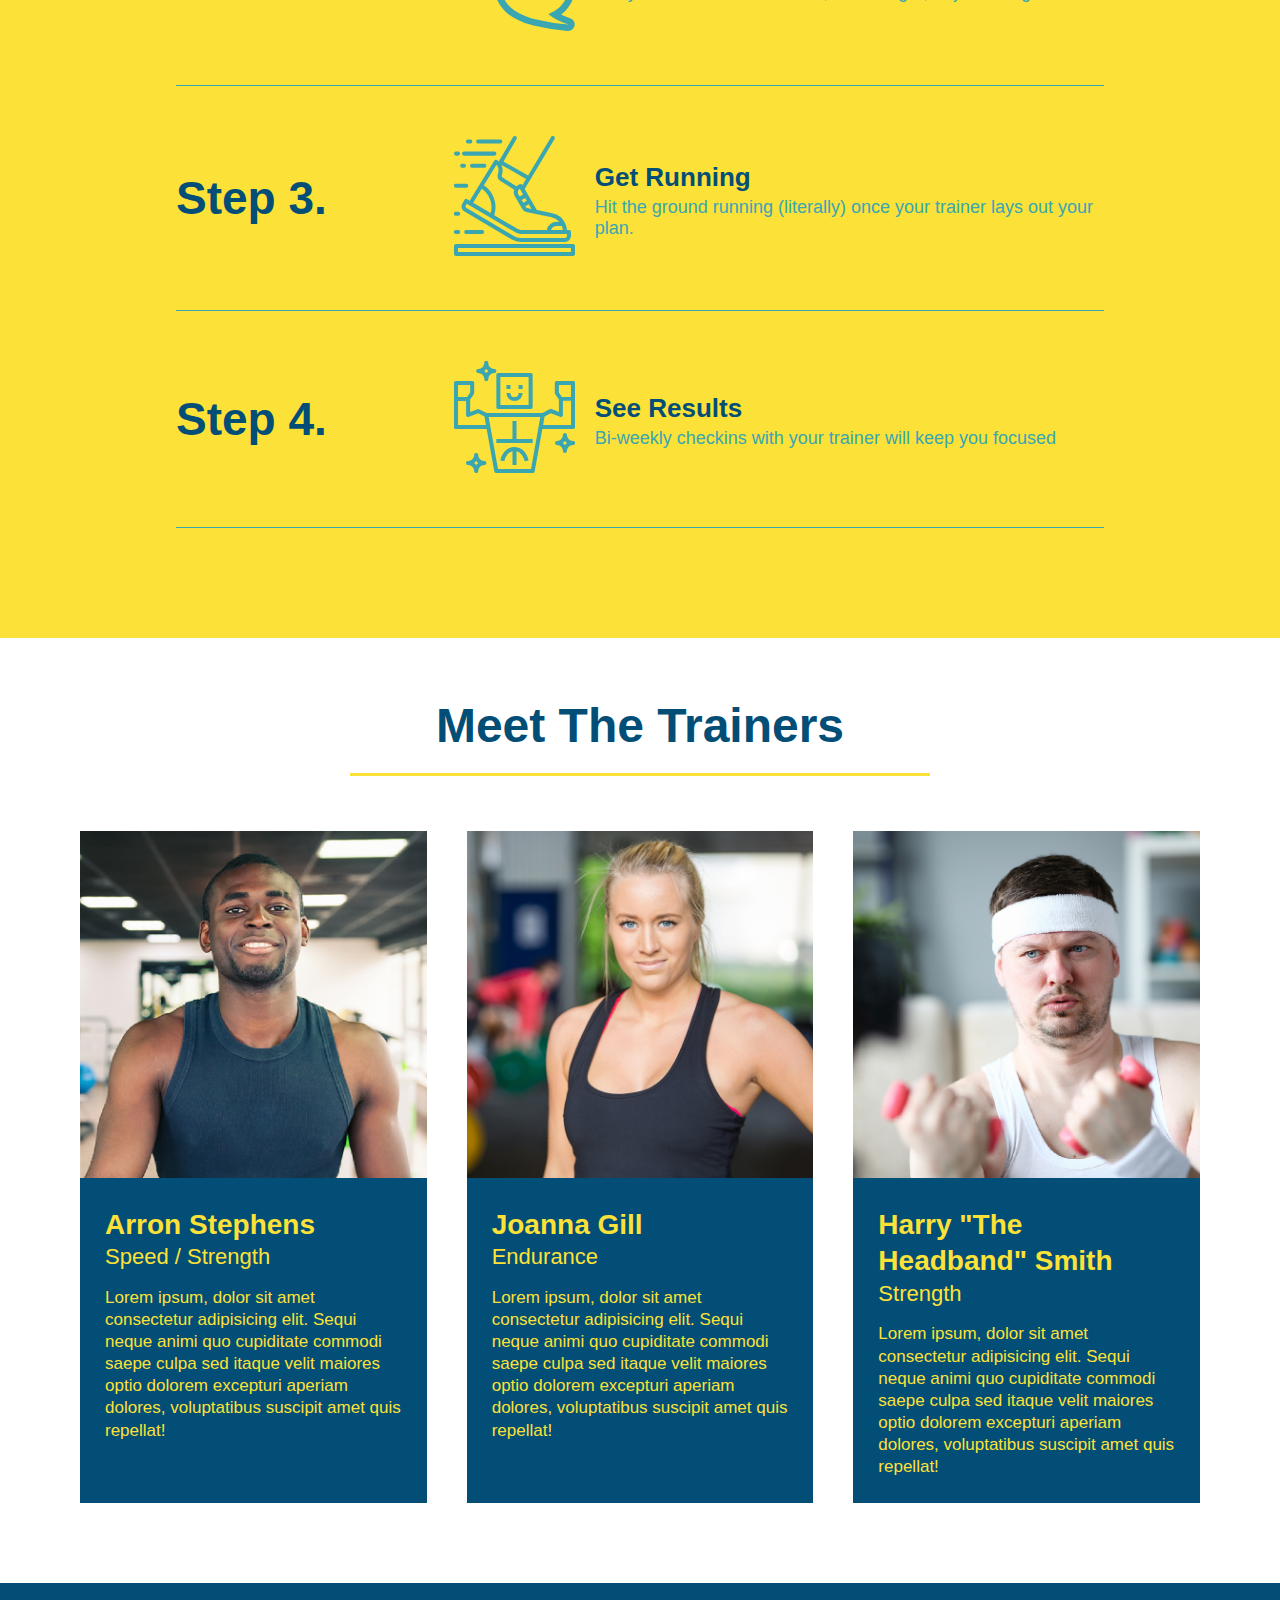
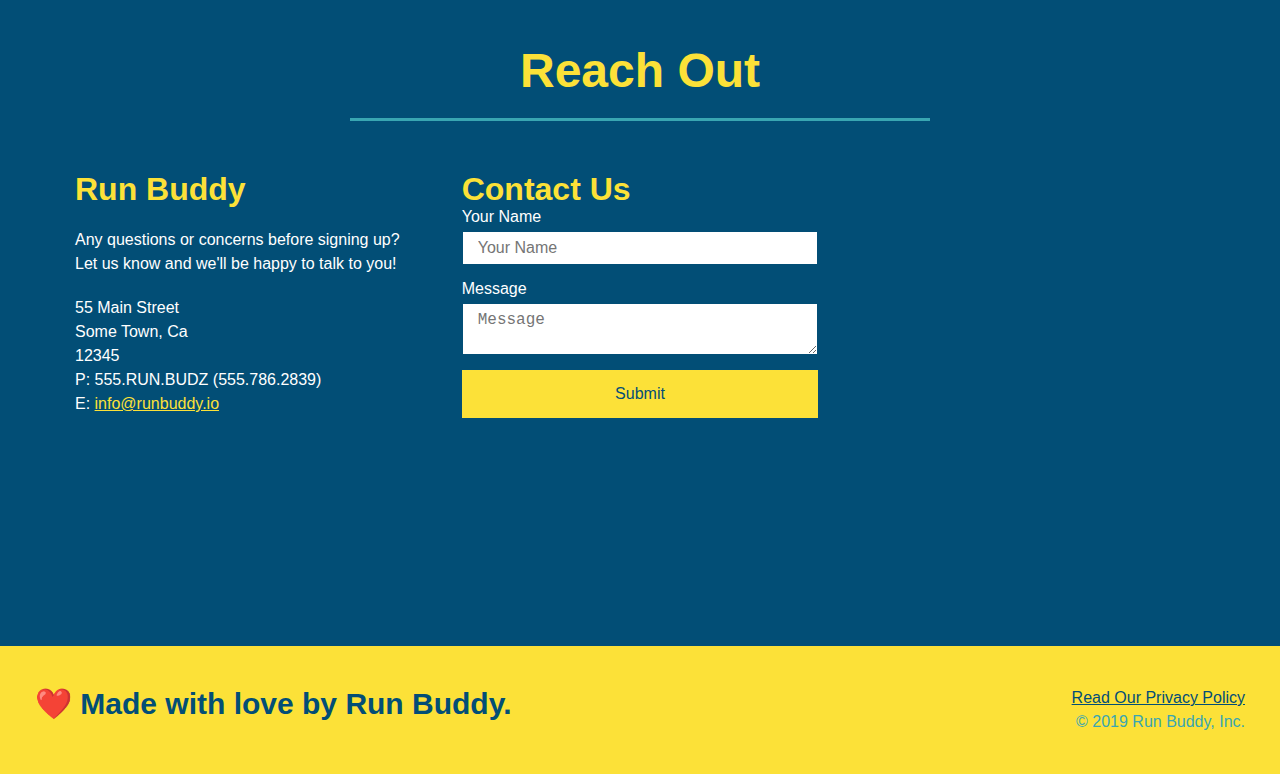
==== commit 355a448b: "add media creen" ====
--- a/index.html
+++ b/index.html
@@ -4,6 +4,7 @@
     <meta charset="UTF-8" />
     <link rel="stylesheet" href="./assets/css/style.css" />
     <title>Run Buddy</title>
+    <meta name="viewport" content="width=device-width, initial-scale=1.0" />
   </head>
   <body>
     <!-- navigation tags - block level element -->
--- a/assets/css/style.css
+++ b/assets/css/style.css
@@ -45,7 +45,7 @@
 }
 
 header nav ul li a {
-  margin: 0 30px;
+  margin: 10 15px;
   font-weight: lighter;
   font-size: 1.55vw;
 }
@@ -93,6 +93,7 @@
   display: flex;
   justify-content: center;
   flex-wrap: wrap;
+  align-items: flex-start;
 }
 
 .hero-cta {
@@ -101,7 +102,7 @@
   margin: 3.5%;
   color: #fff;
   font-size: 18px;
-  line-height: 1.3;
+  line-height: 1.2;
 }
 
 .hero-cta h2 {
@@ -153,7 +154,7 @@
 
 /* SECTION TITLE STYLES START */
 .section-title {
-  font-size: 55px;
+  font-size: 48px;
   border-bottom: 3px solid;
   color: #024e76;
   padding-bottom: 20px;
@@ -358,4 +359,8 @@
 
 .flex-row {
   display: flex;
+}
+
+@media screen and (max-width: 980px) {
+
 }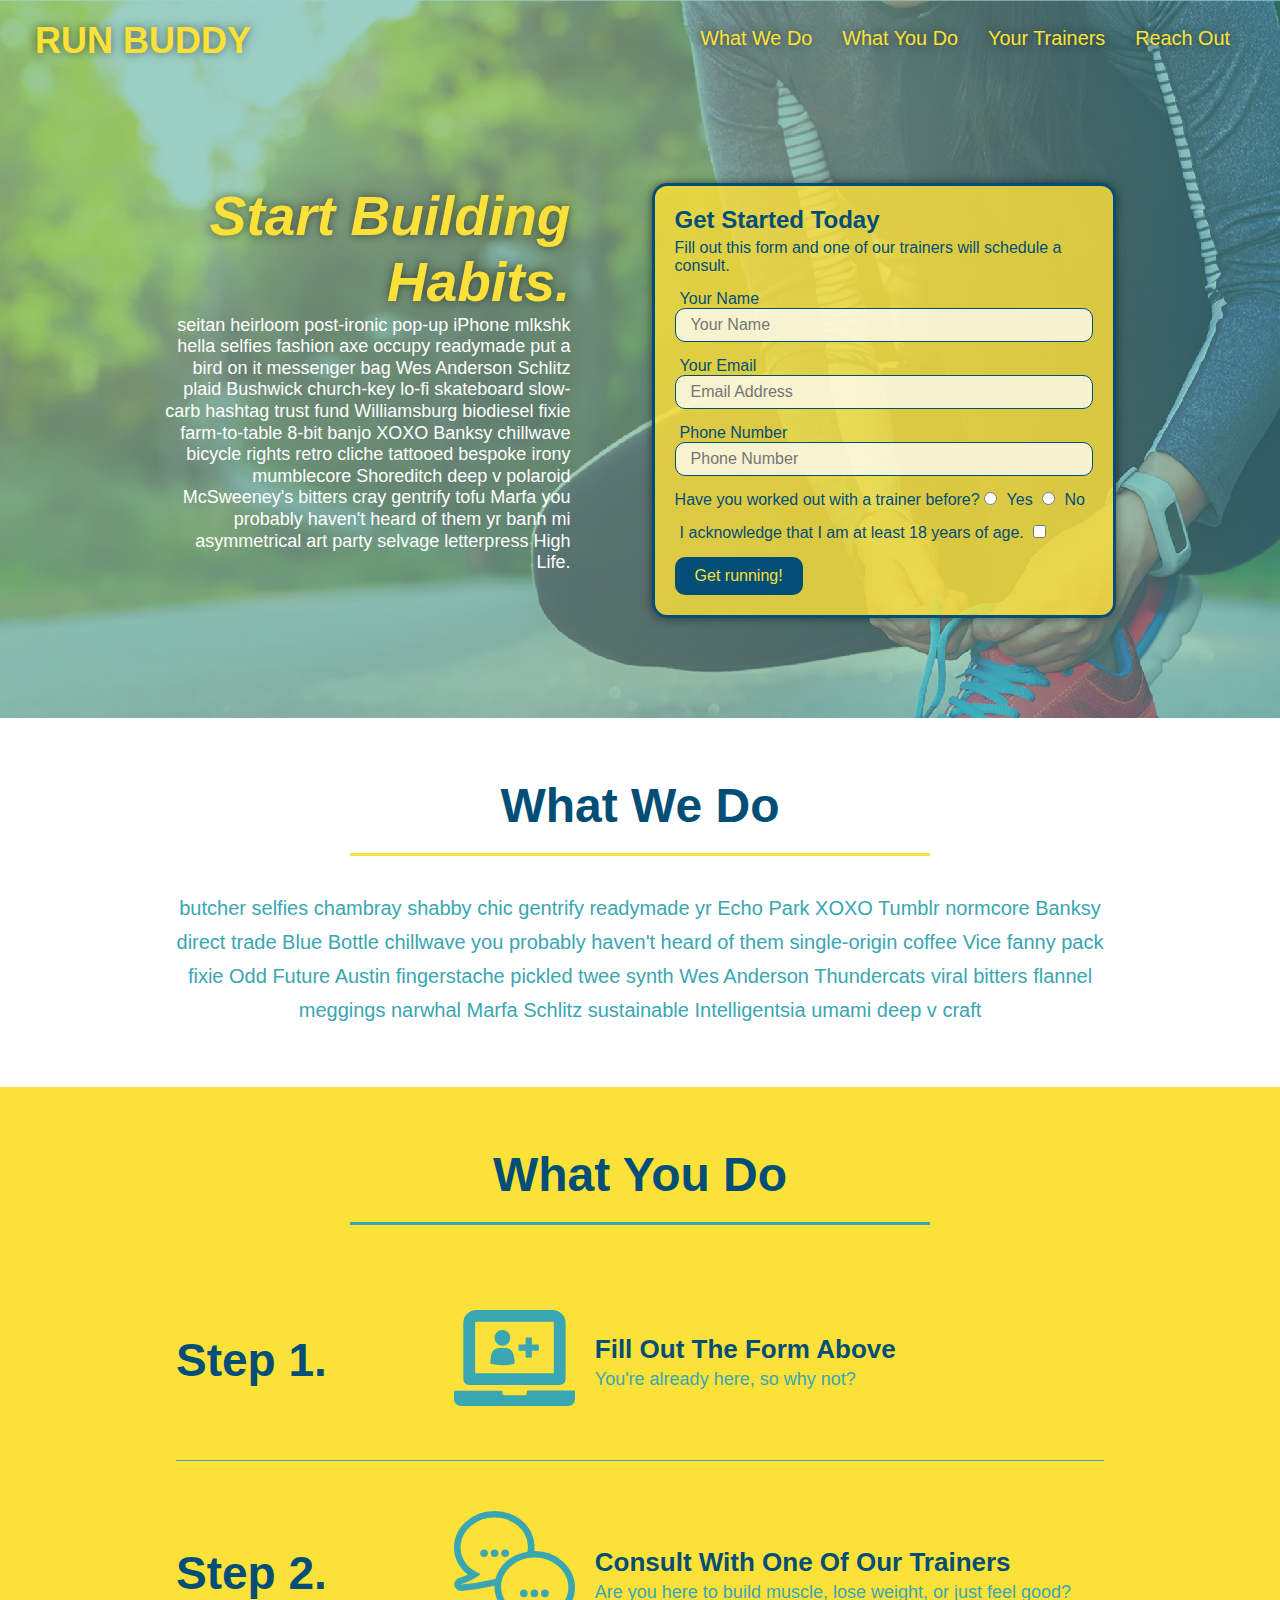
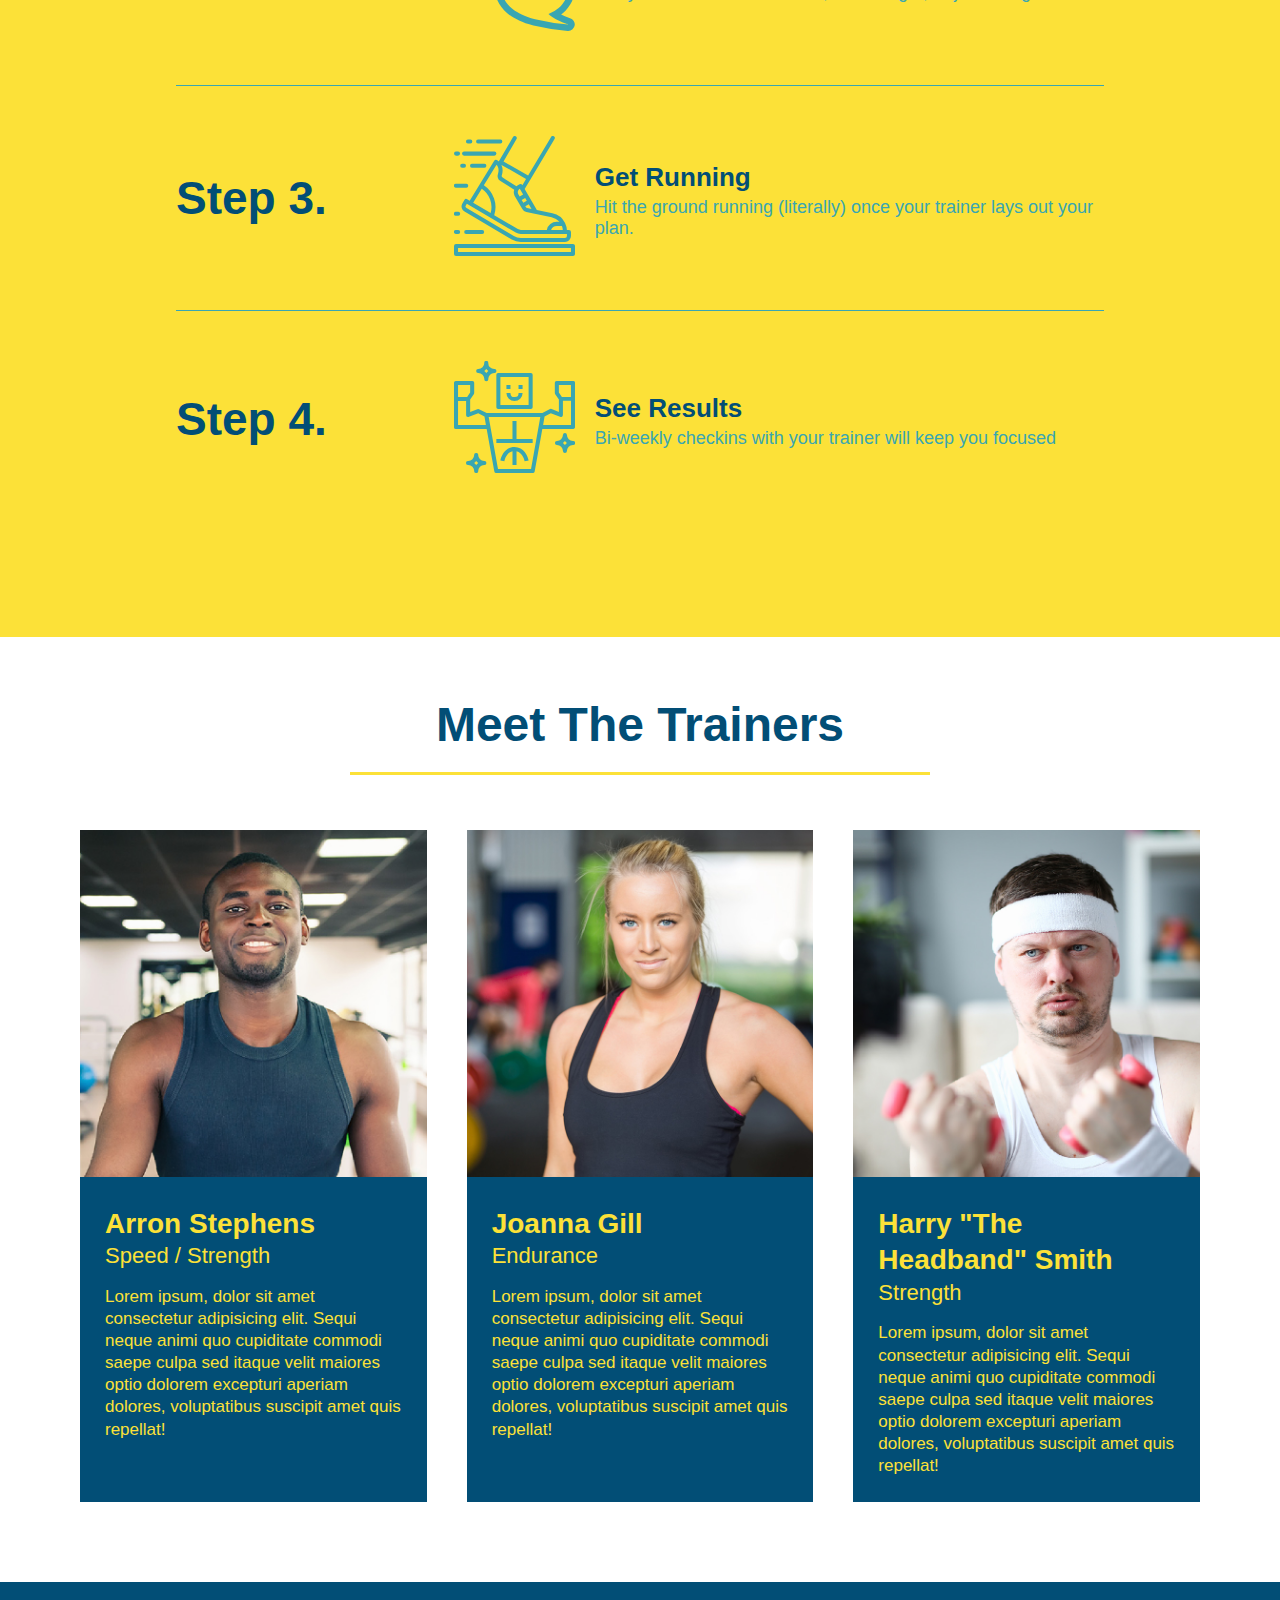
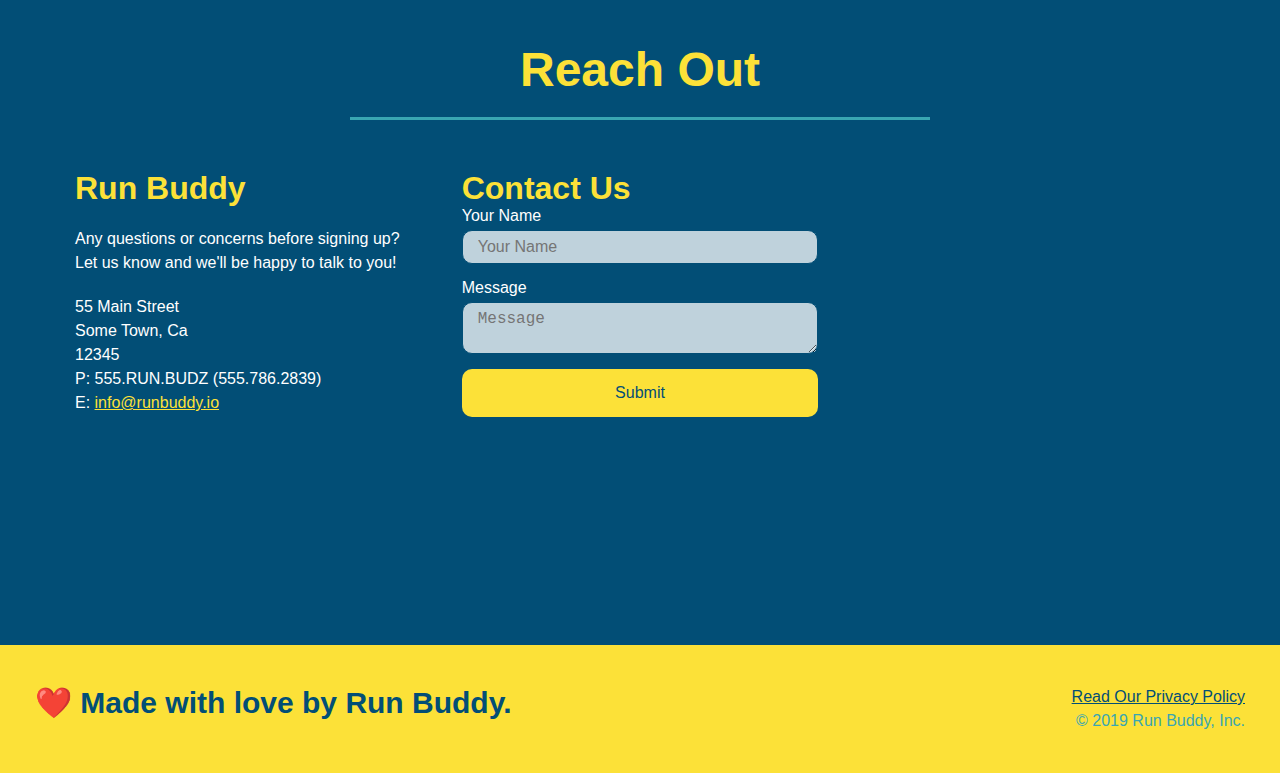
==== commit 6cb6bdf6: "CSS enhancements" ====
--- a/index.html
+++ b/index.html
@@ -2,9 +2,9 @@
 <html lang="en">
   <head>
     <meta charset="UTF-8" />
+    <meta name="viewport" content="width=device-width, initial-scale=1.0" />
     <link rel="stylesheet" href="./assets/css/style.css" />
     <title>Run Buddy</title>
-    <meta name="viewport" content="width=device-width, initial-scale=1.0" />
   </head>
   <body>
     <!-- navigation tags - block level element -->
@@ -53,7 +53,7 @@
           Fill out this form and one of our trainers will schedule a consult.
         </p>
         <form>
-          <label for="name">Enter full name:</label>
+          <label for="name">Your Name</label>
           <input
             type="text"
             placeholder="Your Name"
@@ -61,7 +61,7 @@
             name="name"
             class="form-input"
           />
-          <label for="email">Enter email address:</label>
+          <label for="email">Your Email</label>
           <input
             type="email"
             placeholder="Email Address"
@@ -69,7 +69,7 @@
             name="email"
             class="form-input"
           />
-          <label for="phone">Enter a telephone number:</label>
+          <label for="phone">Phone Number</label>
           <input
             type="tel"
             placeholder="Phone Number"
--- a/assets/css/style.css
+++ b/assets/css/style.css
@@ -18,6 +18,13 @@
   display: flex;
   justify-content: space-between;
   flex-wrap: wrap;
+  position: sticky;
+  position: -webkit-sticky;
+  top: 0;
+  background-image: url("../images/hero-bg.jpg");
+  background-size: cover;
+  background-attachment: fixed;
+  background-position: 80%;
 }
 
 header h1 {
@@ -25,6 +32,7 @@
   margin: 0;
   font-size: 36px;
   color: #fce138;
+  text-shadow: 0 0 10px rgba(0, 0, 0, 0.5);
 }
 
 header a {
@@ -45,9 +53,17 @@
 }
 
 header nav ul li a {
-  margin: 10 15px;
+  padding: 10px 15px;
   font-weight: lighter;
   font-size: 1.55vw;
+  text-shadow: 0 0 10px rgba(0, 0, 0, 0.5);
+}
+
+header nav ul li a:hover {
+  background: #fce138;
+  color: #024e76;
+  border-radius: 15px;
+  text-shadow: none;
 }
 
 /* HEADER / NAVBAR STYLES END */
@@ -89,11 +105,12 @@
 .hero {
   background-image: url('../images/hero-bg.jpg');
   background-size: cover;
-  background-position: center;
   display: flex;
   justify-content: center;
   flex-wrap: wrap;
   align-items: flex-start;
+  background-attachment: fixed;
+  background-position: 80%;
 }
 
 .hero-cta {
@@ -109,15 +126,22 @@
   font-style: italic;
   font-size: 55px;
   color: #fce138;
+  text-shadow: 0 0 10px rgba(0, 0, 0, 0.5);
 }
 
 .hero-form {
   border: 3px solid #024e76;
-  background-color: #fce138;
+  background-color: rgba(255, 225, 56, 0.8);
   padding: 20px;
   color: #024e76;
   width: 40%;
   margin: 3.5%;
+  border-radius: 15px;
+  box-shadow: 0 0 10px rgba(0, 0, 0, 0.5);
+}
+
+.hero-form button:hover {
+  background-color: #39a6b2;  
 }
 
 .hero-form h3 {
@@ -136,6 +160,13 @@
   color: #024e76;
   width: 100%;
   margin-bottom: 15px; 
+  border-radius: 10px;
+  background-color: rgba(255,255,255, 0.75);
+}
+
+.form-input:focus {
+  background-color: rgba(255,255,255, 1);
+  outline: none;
 }
 
 .hero-form label {
@@ -148,6 +179,7 @@
   border: none;
   padding: 10px 20px;
   font-size: 16px;
+  border-radius: 10px;
 } 
 /* HERO STYLES END */
 
@@ -201,6 +233,10 @@
   justify-content: space-between;
 }
 
+.step:last-child {
+  border-bottom: none;
+}
+
 .step h3 {
   color: #024e76;
   font-size: 46px;
@@ -237,7 +273,6 @@
   line-height: 1.5;
   color: #024e76;
 }
-
 /* WHAT YOU DO STYLES END */
 
 /* MEET THE TRAINERS START */
@@ -329,6 +364,13 @@
   width: 100%;
   margin-bottom: 15px;
   margin-top: 5px;
+  border-radius: 10px;
+  background-color: rgba(255,255,255, 0.75);
+}
+
+.contact-form input:focus, .contact-form textarea:focus {
+  background-color: rgba(255,255,255, 1);
+  outline: none;
 }
 
 .contact-form button {
@@ -339,13 +381,17 @@
   text-align: center;
   padding: 15px 0;
   font-size: 16px;
+  border-radius: 10px;
+}
+
+.contact-form button:hover {
+  color: #fce138;
+  background: #39a6b2;
 }
 
 .contact-info a {
   color: #fce138;
 }
-
-
 /* REACH OUT STYLES END */
 
 /* UTILITIES */
@@ -361,6 +407,115 @@
   display: flex;
 }
 
+/* MEDIA QUERY FOR SMALLER DESKTOP SCREENS AND SMALLER */
 @media screen and (max-width: 980px) {
-
+  header {
+    padding-bottom: 0;
+    justify-content: center;
+    position: relative;
+  }
+
+  header h1 {
+    width: 100%;
+    text-align: center;
+  }
+
+  header nav ul {
+    margin-top: 20px;
+    width: 100%;
+    justify-content: center;
+  }
+
+  header nav ul li a {
+    font-size: 20px;
+  }
+
+  footer h2, footer div {
+    text-align: center;
+    width: 100%;
+  }
+
+  .hero-cta, .hero-form {
+    width: 100%;
+  }
+  
+  .hero-cta {
+    text-align: center;
+  }
+
+  .section-title {
+    width: 80%;
+  }
+  
+  .trainer {
+    flex: 0 70%;
+  }
+  
+  .contact-info iframe{
+    flex: 1 100%;
+  }
+}
+
+/* MEDIA QUERY FOR TABLETS AND SMALLER */
+@media screen and (max-width: 768px) {
+  section {
+    padding: 30px 15px;
+  }
+
+  .step h3 {
+    flex: 1 100%;
+    text-align: center;
+  }
+
+  .step-info {
+    flex: 2 100%;
+    text-align: center;
+    justify-content: center;
+  }
+
+  .step-img {
+    flex: 0 32%;
+    margin-right: 0;
+    margin-top: 15px;
+    margin-bottom: 15px;
+  }
+
+  .step-text {
+    flex: 100%;  
+  }
+
+  .trainer-bio h3, .trainer-bio h4 {
+    display: block;
+  }
+}
+
+/* MEDIA QUERY FOR MOBILE PHONES AND SMALLER */
+@media screen and (max-width: 575px) {
+  .hero-form button {
+    width: 100%;
+  }
+
+  .section-title {
+    width: 95%;
+  }
+
+  .intro p {
+    width: 100%;
+  }
+
+  .trainer {
+    flex: 0 100%;
+  }
+
+  .contact-info {
+    text-align: center;
+  }
+
+  .contact-info > * {
+    flex: 0 100%;
+  }
+
+  .contact-form {
+    order: 3;
+  }
 }